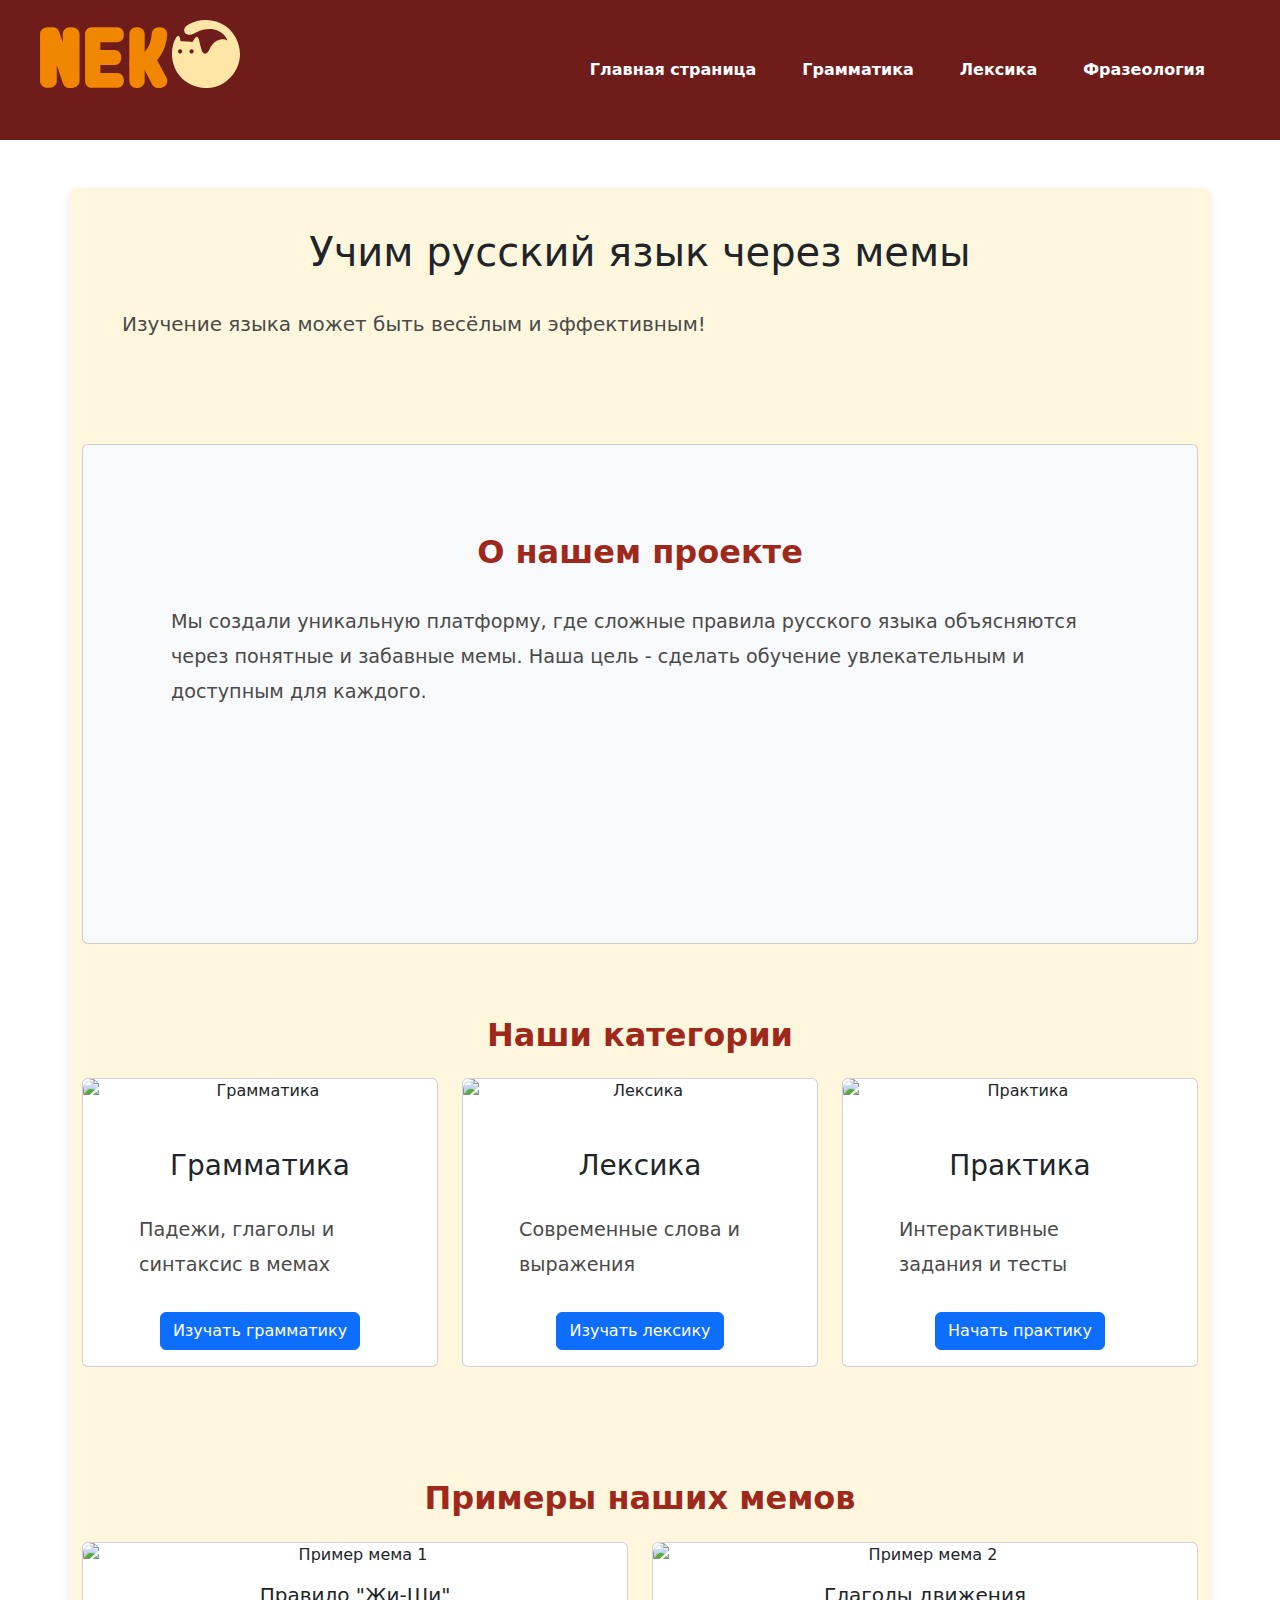
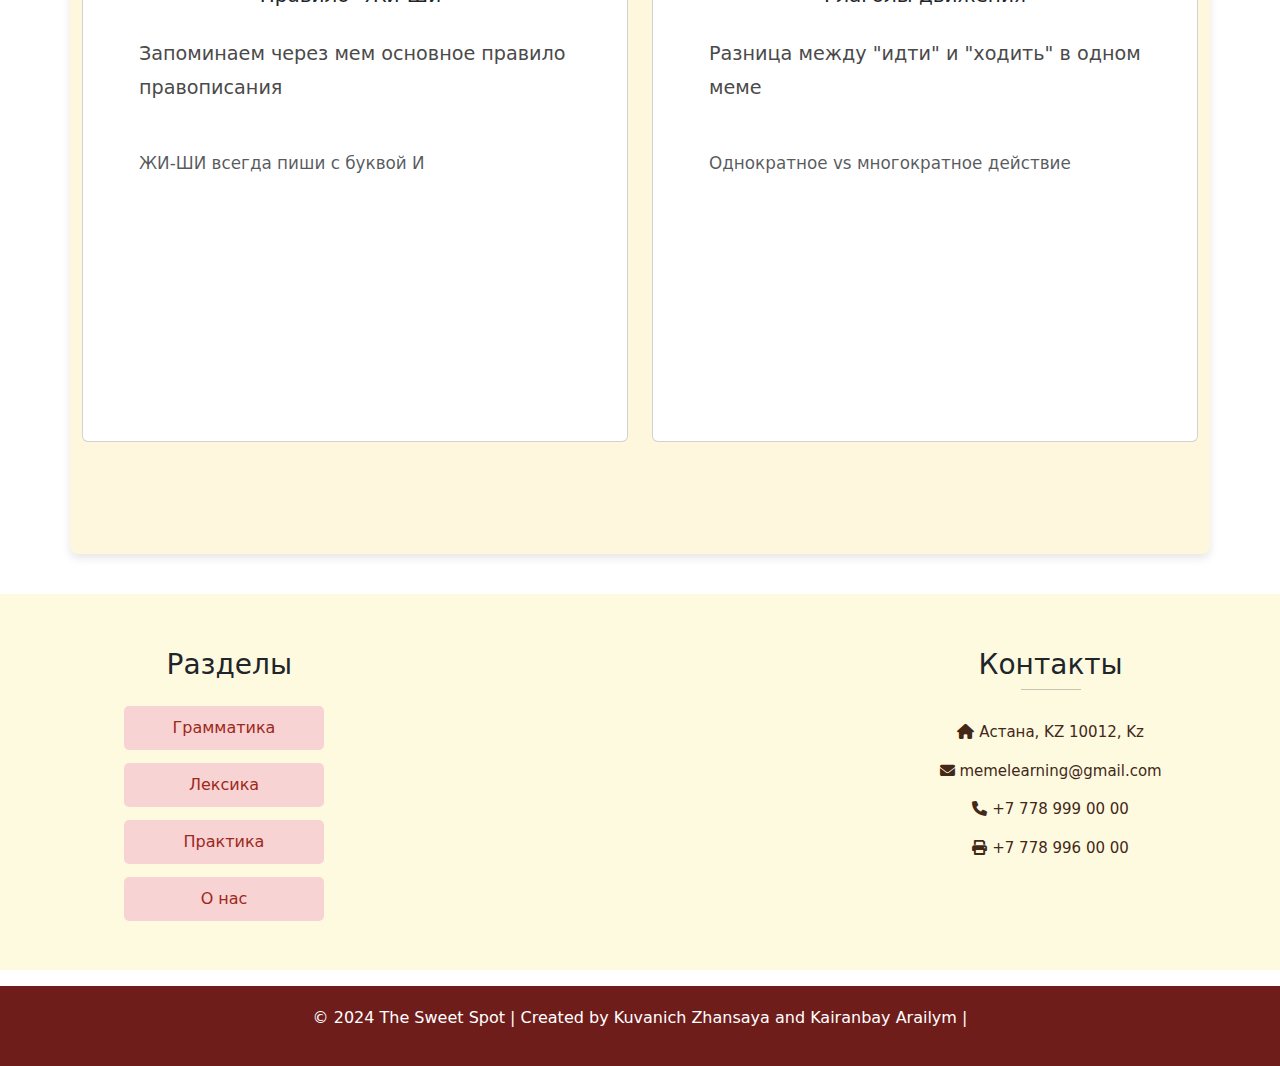
==== html/index.html @ 05968a04 "initial commit" ====
<!DOCTYPE html>
<html lang="en">
<head>
  <meta charset="UTF-8">
  <meta name="viewport" content="width=device-width, initial-scale=1.0">
  <title>Neko | Грамматика</title>
  <link href="https://cdn.jsdelivr.net/npm/bootstrap@5.3.0/dist/css/bootstrap.min.css" rel="stylesheet">
  <link rel="stylesheet" href="../css/styles.css">
  <link rel="stylesheet" href="../css/index.css">
  <link rel="icon" type="image/svg" href="css/favicon.svg">
  <link rel="stylesheet" href="https://cdnjs.cloudflare.com/ajax/libs/font-awesome/6.0.0-beta3/css/all.min.css">
  <link href="https://stackpath.bootstrapcdn.com/bootstrap/5.1.3/css/bootstrap.min.css" rel="stylesheet">

</head>
<body>
  <div id="page-container">
    <header>
      <a class="navbar-brand" href="index.html">
        <div class="logo"></div>
      </a>
      <nav class="navbar navbar-expand-lg" id="navbar">
        <div class="container-fluid"> 
          <div class="collapse navbar-collapse" id="navbarNav">
            <ul class="navbar-nav ms-auto">
              <li class="nav-item">
                <a class="nav-link" href="index.html">Главная страница</a>
              </li>
              <li class="nav-item">
                <a class="nav-link" href="grammar.html">Грамматика</a>
              </li>
              <li class="nav-item">
                <a class="nav-link" href="leksika.html">Лексика</a>
              </li>
              <li class="nav-item">
                <a class="nav-link" href="frazeo.html">Фразеология</a>
              </li>
            </ul>
          </div>
        </div>
      </nav>
    </header>

  
    <div class="burger-menu">
      <button class="burger-button" onclick="toggleMenu()">☰</button>
      <nav id="menu" class="hidden">
        <a href="index.html">Главная страница</a>
        <a href="grammar.html">Грамматика</a>
        <a href="leksika.html">Лексика</a>
        <a href="frazeo.html">Фразеологизмы</a>
      </nav>
    </div>


  <main class="container mt-5">
    <section class="row mb-5">
        <div class="col-12 text-center mb-4">
            <h1>Учим русский язык через мемы</h1>
            <p class="lead">Изучение языка может быть весёлым и эффективным!</p>
        </div>
    </section>

    <section class="row mb-5">
        <div class="col-12 mb-4">
            <div class="card bg-light">
                <div class="card-body text-center p-5">
                    <h2 class="mb-4">О нашем проекте</h2>
                    <p>Мы создали уникальную платформу, где сложные правила русского языка объясняются через понятные и забавные мемы. Наша цель - сделать обучение увлекательным и доступным для каждого.</p>
                </div>
            </div>
        </div>
    </section>

    <section class="row mb-5">
        <h2 class="text-center mb-4">Наши категории</h2>
        
        <div class="col-lg-4 col-md-6 col-sm-12 mb-4">
            <div class="card h-100">
                <img src="/api/placeholder/400/300" class="card-img-top" alt="Грамматика">
                <div class="card-body">
                    <h3 class="card-title">Грамматика</h3>
                    <p class="card-text">Падежи, глаголы и синтаксис в мемах</p>
                    <a href="grammar.html" class="btn btn-primary">Изучать грамматику</a>
                </div>
            </div>
        </div>

        <div class="col-lg-4 col-md-6 col-sm-12 mb-4">
            <div class="card h-100">
                <img src="/api/placeholder/400/300" class="card-img-top" alt="Лексика">
                <div class="card-body">
                    <h3 class="card-title">Лексика</h3>
                    <p class="card-text">Современные слова и выражения</p>
                    <a href="vocabulary.html" class="btn btn-primary">Изучать лексику</a>
                </div>
            </div>
        </div>

        <div class="col-lg-4 col-md-6 col-sm-12 mb-4">
            <div class="card h-100">
                <img src="/api/placeholder/400/300" class="card-img-top" alt="Практика">
                <div class="card-body">
                    <h3 class="card-title">Практика</h3>
                    <p class="card-text">Интерактивные задания и тесты</p>
                    <a href="practice.html" class="btn btn-primary">Начать практику</a>
                </div>
            </div>
        </div>
    </section>

    <section class="row mb-5">
        <div class="col-12">
            <h2 class="text-center mb-4">Примеры наших мемов</h2>
            <div class="row">
                <div class="col-md-6 mb-4">
                    <div class="card">
                        <img src="/api/placeholder/400/300" class="card-img-top" alt="Пример мема 1">
                        <div class="card-body">
                            <h5 class="card-title">Правило "Жи-Ши"</h5>
                            <p class="card-text">Запоминаем через мем основное правило правописания</p>
                            <p class="card-text"><small class="text-muted">ЖИ-ШИ всегда пиши с буквой И</small></p>
                        </div>
                    </div>
                </div>
                <div class="col-md-6 mb-4">
                    <div class="card">
                        <img src="/api/placeholder/400/300" class="card-img-top" alt="Пример мема 2">
                        <div class="card-body">
                            <h5 class="card-title">Глаголы движения</h5>
                            <p class="card-text">Разница между "идти" и "ходить" в одном меме</p>
                            <p class="card-text"><small class="text-muted">Однократное vs многократное действие</small></p>
                        </div>
                    </div>
                </div>
            </div>
        </div>
    </section>
</main>

<footer class="container-fluid d-flex flex-column flex-md-row justify-content-between align-items-start p-4">

    <div class="col-12 col-md-4 text-center mb-4 mb-md-0">
        <h3>Разделы</h3>
        <div class="link-list d-flex flex-column align-items-center">
            <a href="grammar.html" class="link-item d-block mb-2">Грамматика</a>
            <a href="vocabulary.html" class="link-item d-block mb-2">Лексика</a>
            <a href="practice.html" class="link-item d-block mb-2">Практика</a>
            <a href="about.html" class="link-item d-block">О нас</a>
        </div>
    </div>

    <div class="col-12 col-md-4 text-center" id="contact-us">
        <h3>Контакты</h3>
        <hr class="mb-4 mt-0 d-inline-block mx-auto" style="width: 60px;"/>
        <p><i class="fas fa-home mr-2"></i> Астана, KZ 10012, Kz</p>
        <p><i class="fas fa-envelope mr-2"></i> memelearning@gmail.com</p>
        <p><i class="fas fa-phone mr-2"></i> +7 778 999 00 00</p>
        <p><i class="fas fa-print mr-2"></i> +7 778 996 00 00</p>
    </div>
</footer>
  </div>
<div class="credits text-center mt-3">
  <p>&copy; 2024 The Sweet Spot | Created by Kuvanich Zhansaya and Kairanbay Arailym |</p>
</div>
<script src="../javascript/sweet.js"></script>
<script src="../javascript/burger.js"></script>
<script src="https://cdn.jsdelivr.net/npm/@popperjs/core@2.9.2/dist/umd/popper.min.js"></script>
<script src="https://cdn.jsdelivr.net/npm/bootstrap@5.1.3/dist/js/bootstrap.min.js"></script>
</body>
</html>
---- css/styles.css ----
:root {
    --text-light: #432818;
    --background-light: #fefae0;
    --primary-light: #6f1d1b;
    --secondary-light: # #f18701;
    --third-light: #ffe6a7;
    --accent-light: #9d281b;
}
#page-container {
    opacity: 1;
    transition: opacity 0.5s ease;
}
body {
    font-family: 'Garamond', Serif;
    background-color: var(--background-light);
    color:  var(--text-light);
    margin: 0;
    padding: 0;
    transition: all 1s ease;
}   
header {
    display: flex;
    justify-content: space-between;
    align-items: center;
    background-color: var(--primary-light);
    padding: 20px 40px;
    transition: all 1s ease;
}

#navbar {
    display: flex;
    top: 0px;
    transition: transform 0.3s ease-in-out;
}

#socialmed span {
    color: var(--background-light);
    font-size: 20px;
}
#socialmed {
    background-color: var(--primary-light);
    width: 100%;
}

nav a {
    margin: 0 15px;
    color: var(--primary-light);
    text-decoration: none;
    font-weight: 700;
    transition: all 1s ease;
}

.logo {
    background-image: url("../css/logo.svg");
    background-repeat: no-repeat;
    background-size: contain;
    height: 100px;
    width: 200px;
}

nav {
    display: flex;
    transition: all 1s ease;
}


.navbar {
    background-color: var(--primary-light);
    transition: all 1s ease;
}


.navbar-toggler {
    border: none; 
}

.navbar-toggler-icon {
    background-color: #ffffff;
}

.navbar-nav .nav-link {
    color: #ffffff; 
    cursor: 
    pointer;
    transition: all 1s ease;
    font-weight: 700; 
}
.working-hours {
    list-style-type: none; /* Removes bullet points */
    padding: 0; /* Removes default padding */
    margin: 0; /* Removes default margin */
    text-align: center;

}
.list-unstyled {
    text-align: center;

}

.navbar-nav .nav-link:hover {
    text-decoration: underline; 
    color: var(--secondary-light); 
}


.navbar-nav .nav-link.active {
    color:  var(--accent-light);
}


nav a:hover {
    text-decoration: underline;
    color: #f7e2e2;
}

main {
    max-width: 1100px;
    margin: 40px auto;
    padding: 40px 20px;
    background-color: #FEF7DE;    ;
    border-radius: 8px;
    box-shadow: 0px 4px 10px rgba(0, 0, 0, 0.1); 
    text-align: center; 
    transition: all 1s ease;
} 



figure img {
    border-radius: 10px;
    width: auto;
    box-shadow: 0px 4px 8px rgba(0, 0, 0, 0.3);
}

main p {
    font-size: 1.2em;
    color: #4a4a4a;
    line-height: 1.8;
    margin: 20px 0;
    text-align: left;
}

/* Section Headings */
main h2, .section-heading {
    font-size: 2em;
    color: #9d281b; 
    margin-top: 40px;
    margin-bottom: 20px;
    text-align: center; 
    font-weight: 800;
}
.credits {
    text-align: center;
    padding: 20px;
    background-color: var(--primary-light);
    color: #ffffff;
}


main h5 {
    color:#e57373;

}

 h5 {
    color:#5b1a1a;

}

.seasonal-menu {
    display: grid;
    background-color: #FFBE98;
    grid-template-columns: repeat(3, 1fr); 
    gap: 15px; 
    border-radius: 8px;
    padding: 40px 20px;
    margin: 20px 20px;
}

.smenu-item {
    text-align: center;
    border-radius: 8px; 
    overflow: hidden; 
}

.smenu-item img {
    width: 100%;
    padding: 10px 20px;
    margin: 10px 0;
    border-radius: 8px;
    box-shadow: 5px 5px 10px 10px rgba(0, 0, 0, 0.1);
    height: 300px; 
    object-fit: cover;
}

.smenu-item h3 {
    margin: 10px 0 5px;
    font-size: 1.3em;
    color: #e57373;
}

.smenu-item p {
    font-size: 0.9em;
    color: #666;
}

main p {
    font-size: 1.2em;
    color: #4a4a4a;
    line-height: 1.8;
    margin: 20px 0;
    padding: 10px 40px;
}
.btn-success {
    background-color: #e57373; /* Your custom color */
    border-color: #fff; /* Border color, if any */

}
.custom-btn:hover {
    background-color: #e5a3a3 ;}
    .custom-bg-pink {
        background-color: #e5a3a3; 
    }
    
.carousel-control-prev,
.carousel-control-next {
        width: 5%; /* Adjust width for more space */
    }
    
.carousel-item img {
        height: auto;
        width: 100%;
        object-fit: cover; /* Ensure images cover the space without distortion */
    }
.carousel-control-prev-icon,
.carousel-control-next-icon {
        background-image: url("data:image/svg+xml;charset=utf8,%3Csvg xmlns='https://www.w3.org/2000/svg' fill='fff' viewBox='0 0 8 8'%3E%3Cpath d='M5.25 0l-4 4 4 4 1.5-1.5-2.5-2.5 2.5-2.5-1.5-1.5z'/%3E%3C/svg%3E");
    }
.carousel-inner .carousel-item {
        transition: -webkit-transform 2s ease;
        transition: -moz-transform 2s ease;
        transition: -ms-transform 2s ease;
        transition: transform 2s ease;
        transition: all 2s ease;
      }
      
.social-links {
        background-color: none;
        text-align: center;
        padding: 20px 0;
        align-items: center;
    }
.social-links a {
        color: var(--third-light);
        margin: 0 15px; /* Space between links */
        text-decoration: none;
        font-size: 30px;
    }
 

    
.social-links a i:hover {
        color: var(--secondary-light);
    }

#newsletter {
    max-width: 500px;
    background-color: var(--background-light);
    box-shadow: none;
}

#newsletter .form-label {
    font-size: 20px;
    background-color: none;
    color: #e5a3a3;
    text-align: center;
}
#newsletter .form-control {
    justify-content: center;
}
#newsletter .btn {
    color:#fff;
    background-color: var(--primary-light);
}

footer {
    background-color: var(--background-light);
    padding: 20px 15px;
    width: 100%;
    transition: background-color 0.3s ease;
}

.link-list a {
    color: var(--accent-light);
    width: 200px;
    
}
.link-list a:hover {
    color: var(--secondary-dark);
    background-color: var(--primary-light);
    
}


footer a:hover {
    color: #e57373;
}

footer p{
    font-size: 15px;
    color:var(--text-light);
}



footer h5 {
    color: var(--primary-light);
    font-size: 20px;
}

.link-list {
    display: flex;
    flex-direction: column; /* Stack links vertically */
    max-width: 300px; /* Set a max width for the list */
    padding-left: 60px;
    margin-bottom: 100px;
    margin: 20px; /* Margin around the link list */
}
.link-item {
    display: flex; /* Flexbox for icon and text alignment */
    align-items: center; /* Center items vertically */
    background-color: #f8d3d3; /* Light pink background */
    padding: 10px; /* Padding for the link */
    margin: 5px 0; /* Margin between links */
    text-decoration: none; /* Remove underline */
    border-radius: 5px; /* Rounded corners */
    transition: background-color 0.3s; /* Transition for hover effect */
}
.link-item span {
    font-weight: bold; /* Make text bold */
    font-size: 16px; /* Font size for the text */
}
.btn-open-popup {
    padding: 12px 24px;   
    background: transparent;
    border: none;
    cursor: pointer;
    transition: background-color 0.3s ease;
    position: relative; /* Add this to enable top property in hover */
  }
  
  .btn-open-popup img {
    width: 100px;
    background: transparent ;
  }
  
  .btn-open-popup:hover {
    top: 10px; /* Adjust the value for the desired hover effect */
  }
  
.overlay-container {
    display: none;
    position: fixed;
    top: 0;
    left: 0;
    width: 100%;
    height: 100%;
    background: rgba(0, 0, 0, 0.6);
    justify-content: center;
    align-items: center;
    z-index: 999;
    opacity: 0;
    transition: opacity 0.3s ease;
}
.overlay-container.show {
    display: block;
  }

  .popup-box {
    background: #fff;
    padding: 30px 20px;
    position: relative;
    border-radius: 12px;
    box-shadow: 0 0 20px rgba(0, 0, 0, 0.4);
    width: 450px;
    text-align: center;
}

.form-container {
    display: flex;
    flex-direction: column;
    border: none;
}

.form-label {
    margin-bottom: 10px;
    font-size: 16px;
    color: #444;
    text-align: left;
}

.form-input {
    padding: 10px;
    margin-bottom: 20px;
    border: 1px solid #ccc;
    border-radius: 8px;
    font-size: 16px;
    width: 100%;
    box-sizing: border-box;
}
.btn-close-popup2 {
    background: transparent; /* Make background transparent */
    border: none; /* Remove border */
    color: #000; /* Set color */
    font-size: 20px; /* Set font size */
    cursor: pointer; /* Change cursor to pointer */
    position: absolute; /* Position it absolutely */
    top: 10px;
    right: 10px; 
}

.btn-create {
    padding: 12px 24px;
    border: none;
    border-radius: 8px;
    cursor: pointer;
    font-weight: 600;
    font-size: 18px;
    color: #fff;
    background-color: var(--primary-light);
    transition: background-color 0.3s ease, color 0.3s ease;

}
.btn-submit1 {
    padding: 12px 24px;
    border: none;
    border-radius: 8px;
    cursor: pointer;
    font-weight: 600;
    font-size: 18px;
    color: #fff;
    background-color: var(--primary-light);
    transition: background-color 0.3s ease, color 0.3s ease;

}

.btn-create:hover{
background-color: var(--accent-dark);
}
.btn-submit1:hover,
.btn-create:hover{
background-color: var(--accent-light);
}
.btn-submit {
    padding: 12px 24px;
    border: none;
    border-radius: 8px;
    cursor: pointer;
    transition: background-color 0.3s ease, color 0.3s ease;
}
.btn-submit {
    background-color:#e5a3a3;
    font-weight: 600;
    font-size: 18px;
    color: #fff;
}
.btn-submit:hover {
    background-color: #e57373;

}

.btn-close-popup {
    background: transparent; /* Make background transparent */
    border: none; /* Remove border */
    color: #000; /* Set color */
    font-size: 20px; /* Set font size */
    cursor: pointer; /* Change cursor to pointer */
    position: absolute; /* Position it absolutely */
    top: 10px;
    right: 10px; 
}

#newsletter {
    position: relative; /* Make the form a positioned ancestor */
    padding: 20px; /* Add padding around the form */
}


.btn-submit:hover {
    background-color: #d89494;
}
@keyframes fadeInUp {
    /* from {
        opacity: 0;
        transform: translateY(20px);
    }

    to {
        opacity: 1;
        transform: translateY(0);
    } */
    0% {
        opacity: 0;
        transform: translate(-50%, -50%) scale(0.8); /* Start smaller and centered */
    }
    100% {
        opacity: 1;
        transform: translate(-50%, -50%) scale(1); /* End at full size and centered */
    }
}

/* Animation */
.overlay-container.show {
    display: flex;
    opacity: 1;
} 

.accordion-section {
    margin-top: 20px; 
    padding: 0 20px; 
}
  
.accordion {
    background-color: #ba7070;
    color: #ffffff;
    cursor: pointer;
    padding: 18px;
    width: 90%; 
    text-align: center;
    border: none;
    outline: none;
    transition: 0.4s;
    margin: 0 auto 10px auto; /* центрирует элемент и добавляет отступ снизу */
    border-radius: 5px;
    font-weight: 500;
    font-size: large;
}
  
.accordion:hover,
.accordion.active {
    background-color: #e5a3a3; 
}
  
.panel {
    padding: 0 18px;
    background-color: white;
    width: 90%;
    margin: 0 auto;
    max-height: 0;
    overflow: hidden;
    transition: max-height 0.2s ease-out;
    border-radius: 5px;
}
  

.accordion:after {
    content: '🤍'; 
    font-size: 13px;
    float: right;
    margin-left: 5px;
}


.btn-custom {
    background-color: #e5a3a3 !important; 
    color: #ffffff;
    padding: 15x 30px;
    border-radius: 16px;
    border: none;
    cursor: pointer;
    font-size: 16px;
    transition: background-color 0.3s ease, transform 0.2s ease;
}
  
.btn-custom{
    background-color: var(--primary-light) !important; 
    color: var(--background-light);
}



.btn-custom:hover { 
    background-color: var(--accent-light) !important; 
    transform: scale(1.05); 
    color: var(--background-light);
}
  

.btn-custom:active {
    background-color: var(--accent-light) !important; 
    transform: scale(0.98); 
}


.datetime-cont{
    background-color: var(--primary-light);
}

#datetime {
    font-size: 16px;
    font-weight: 300;
    text-align: center;
    font-family: 'Roboto', sans-serif;
    color:var(--background-light);
}
#time-display {
    font-size: 1.5rem;
    margin-top: 10px;
    color: #333;
}
.form-step {
    display: none; /* Hide all steps by default */
}
.form-step.active {
    display: block; /* Show the active step */
}
#greeting {
    text-align: center;
    color: var(--secondary-light);

}

#randomQuoteSection {
    text-align: center; /* Center the text and button */
    margin-top: 50px; /* Add some space from the top */
}
  
#quoteDisplay {
    font-size: 18px;
    color: #555555; /* Soft gray for the text */
    margin-bottom: 20px;
    font-style: italic;
    text-align: center;
    font-size: 24px;
    font-weight:700;
}
  
#quoteDisplay {
    font-family: 'Roboto', sans-serif;
}
  
#getQuoteButton {
    background-color: var(--primary-light); /* Match the custom background color */
    color: #ffffff;
    padding: 10px 25px;
    border-radius: 16px;
    border: none;
    cursor: pointer;
    font-size: 16px;
    transition: background-color 0.3s ease, transform 0.2s ease;
}

  
#getQuoteButton:hover {
    background-color: var(--accent-light); /* Same hover effect */
    transform: scale(1.05);
}
  
#getQuoteButton:active {
    background-color: #ba7070; /* Same active effect */
    transform: scale(0.98);
}

.content-box {
    width: 100%;
    max-width: 500px;
    padding: 20px;
    background-color: #f4f4f4;
    border: 1px solid #ddd;
    border-radius: 10px;
    box-shadow: 0px 4px 8px rgba(0, 0, 0, 0.1);
    margin: 20px auto;
    text-align: center;
    transition: opacity 0.5s ease, height 0.5s ease;
    opacity: 1;
    height: auto;
}
  
.hidden {
    opacity: 0;
    height: 0;
    padding: 0;
    margin: 0;
    overflow: hidden;
}
  
.card {
    transition: transform 0.3s ease, box-shadow 0.3s ease;
    border-radius: 10px; 
    overflow: hidden;
    height: 500px !important;
}

.card img {
    border-radius: 10px;
}  
  /* On hover, the card will scale up and add a shadow */
.card:hover {
    transform: scale(1.05); /* Slightly enlarge the card */
    box-shadow: 0 8px 16px rgba(0, 0, 0, 0.3); /* Add a shadow for a floating effect */
}
  
  /* Optional: Adjust the card images to match the effect */
.card-img-top {
    transition: transform 0.3s ease;
}
  
  /* Optional: Zoom in on the image on hover */
.card:hover .card-img-top {
    transform: scale(1.1); /* Slight zoom on the image */
}  

#toggleDiv {
    transition: opacity 0.5s, max-height 0.5s, padding 0.5s; /* Smooth transitions */
    max-height: 200px; /* Set max-height to your desired height */
    overflow: hidden; /* Prevents overflow during the height transition */
}
#toggle-time {
    padding: 10px 20px;
    background-color: var(--primary-light); /* Green background */
    color: var(--background-light); /* White text */
    border: none; /* No border */
    border-radius: 10px; /* Rounded corners */
    cursor: pointer; /* Pointer cursor on hover */
    transition: background-color 0.3s ease, transform 0.2s ease; /* Smooth transitions */
}

#toggle-time:hover {
    background-color: var(--accent-light); 
    transform: scale(1.05); 
}

#toggle-time:active {
    transform: scale(0.95); /* Slightly decrease size when clicked */
}


#toggle-time:active {
    transform: scale(0.95); /* Slightly decrease size when clicked */
}
 #viewmenu:hover {
    background-color: var(--accent-light);
    transform: scale(1.05); 

}
#viewmenu {
    transition: background-color 0.3s ease, transform 0.2s ease; /* Smooth transitions */
    background-color: var(--primary-light);
    color: var(--background-light);
    width: 200px;
}
.styled-button {
    background-color: var(--primary-light); 
    color: var(--text-light);
    border: none;
    border-radius: 15px;
    padding: 10px 20px;
    font-size: 16px;
    cursor: pointer;
    transition: background-color 0.3s ease, color 0.3s ease;

}
.styled-button {
    background-color: var(--primary-light);
    color: var(--text-dark);
}



.styled-button:hover {
    background-color: var(--secondary-light); 
}



.styled-button:focus {
    outline: none;
    box-shadow: 0 0 0 3px rgba(198, 72, 78, 0.154);
}
.login-box h2, .signup-box h2 {
    color:var(--text-light);
}
.login-box {
    background: #fff;
    padding: 30px 20px;
    border-radius: 12px;
    box-shadow: 0 0 20px rgba(0, 0, 0, 0.4);
    width: 450px;
    text-align: center;
    z-index: 1000;
    position: fixed; /* Fixed positioning for centering in the viewport */
    top: 50%;
    left: 50%;
    transform: translate(-50%, -50%);
    opacity: 0;
    /* transform: scale(0.8); */
    animation: fadeInUp 0.5s ease-out forwards;
}
.signup-box {
    background: #fff;
    padding: 30px 20px;
    border-radius: 12px;
    box-shadow: 0 0 20px rgba(0, 0, 0, 0.4);
    width: 450px;
    text-align: center;
    opacity: 0;
    position: fixed; /* Fixed positioning for centering in the viewport */
    top: 50%;
    left: 50%;
    transform: scale(0.8);
    animation: fadeInUp 0.5s ease-out forwards;
}
.btn-signup {
    background-color: #fff;
    border: none;
    color: var(--primary-light);
    font-weight: 600;
}



.btn-signup:hover {
    color:#e57373;
    text-decoration: underline;
    font-weight: 500;
}

.btn-signup1:hover {
    color: var(--secondary-light);
    text-decoration: underline;
    font-weight: 500;
}

.btn-logout:hover {
    color: var(--accent-light);
    text-decoration: underline;
    font-weight: 500;
}

.btn-profile {
    margin: 0 15px;
    color: var(--primary-light);
    background-color: var(--background-light); 
    border: none;
    border-radius: 15px;
    padding: 10px 20px;
    font-size: 16px;
    cursor: pointer;
    transition: background-color 0.3s ease, color 0.3s ease

}

.btn-logout {
    margin: 0 15px;
    color: var(--background-light);
    background-color: var(--primary-light); 
    border: none;
    border-radius: 15px;
    padding: 10px 20px;
    font-size: 16px;
    cursor: pointer;
    transition: background-color 0.3s ease, color 0.3s ease
}


.btn-login {
    margin: 0 15px;
    color: var(--background-light); 
    border: none;
    background-color: var(--primary-light);
    border-radius: 15px;
    padding: 10px 20px; 
    font-size: 16px;
    cursor: pointer;

}
.btn-login:hover, .btn-signup1:hover{
    color:var(--secondary-light);
    text-decoration: underline;
}

.btn-signup1{
    margin: 0 15px;
    color:var(--background-light);
    background-color: var(--primary-light); 
    border: none;
    border-radius: 15px;
    padding: 10px 20px;
    font-size: 17px;
    cursor: pointer;
    transition: background-color 0.3s ease, color 0.3s ease
}

#contact-us p{
    color: var(--text-light);
    font-size: 15px;    
    text-align: center;
}
h3, h4 {
    color: var(--text-light);
    padding-top: 30px;
}
#useful-link a{
    color: var(--text-light);
    text-decoration: none;
    font-size: 20px;
    padding-top: 30px;
}

#viewmenu {
    background-color: var(--accent-light);
}
.profile-popup {
    display: none;
    position:fixed;
    top: 50%;
    left: 50%;
    transform: translate(-50%, -50%);
    background-color: #fff;
    box-shadow: 0 2px 10px rgba(0, 0, 0, 0.3);
    padding: 20px;
    border-radius: 12px;
    z-index: 1000;
    width: 500px;
    height: 300px;
    animation: fadeInUp 0.5s ease-out forwards;
    border-width: 20px;
  }
 
  /* .profile-popup-content {
    position: relative;
  } */
  
  .close {
    position: absolute;
    top: -1px;
    right: 14px;
    font-size: 30px;
    color: #000;
    cursor: pointer;
  }
.profile-popup h1 {
    color: var(--text-light);
    text-align: center;
  } 

.profile-popup p {
    padding: 10px;
    font-size: 20px;
}
.btn-logout2 {
    color: var(--background-light);
    background-color: var(--primary-light); 
    border: none;
    width: 200px;
    margin-top: auto; 
    align-self: center;
    border-radius: 15px;
    padding: 10px 20px;
    position: absolute;
    left: 50%;
    bottom: 20px; /* Distance from the bottom */
    transform: translateX(-50%);
    font-size: 16px;
    cursor: pointer;
    transition: background-color 0.3s ease, color 0.3s ease
}


.burger-menu {
    display: none; 
    position: absolute;
    top: 30px;
    right: 10px;
    z-index: 1000;
}

.burger-button {
    font-size: 24px;
    background: #ffffff;
    border: none;
    border-radius: 10px;
    cursor: pointer;
    color: #e57171;
}
  
#menu {
    display: none;
    background-color: #ffffff;
    position: absolute;
    top: 60px;
    right: 20px;
    width: 150px;
    border: 1px solid #ddd;
    padding: 10px;
    transition: all 0,5s ease;
    border-radius: 5px;
    box-shadow: 0px 4px 8px rgba(0, 0, 0, 0.1);
}
#menu a {
    display: block;
    background-color: #ffffff;
    text-decoration: none;
    color: var(--accent-light);
    margin: 10px 0;
    font-size: 18px;
}

  
  
.hidden {
    display: none;
}
  
#menu:not(.hidden) {
    display: block;
}
.menu-login-btn {
    display: block;
    margin: 10px 0;
    padding: 8px 15px;
    font-size: 16px;
    color: #fff; 
    background-color: #e5a3a3; 
    border: none;
    border-radius: 5px;
    cursor: pointer;
    text-align: center;
}

  
.menu-login-btn:hover {
    background-color: #e5a3a3; 
}


#search-button {
    transition: background-color 0.3s ease, transform 0.2s ease;
    background-color: var(--primary-light);
    color: var(--background-light);
    width: 100px;
    height: 40px;
    border-radius: 8px;
    font-size: 15px ;
    border: none;

}
#search-button:hover {
    background-color: var(--accent-light);
    transform: scale(1.05); 
}
#city-input {
    padding: 10px;
    font-size: 16px;
    width: 200px;
    border-radius: 8px;
    border: none;
    margin-right: 10px;
}
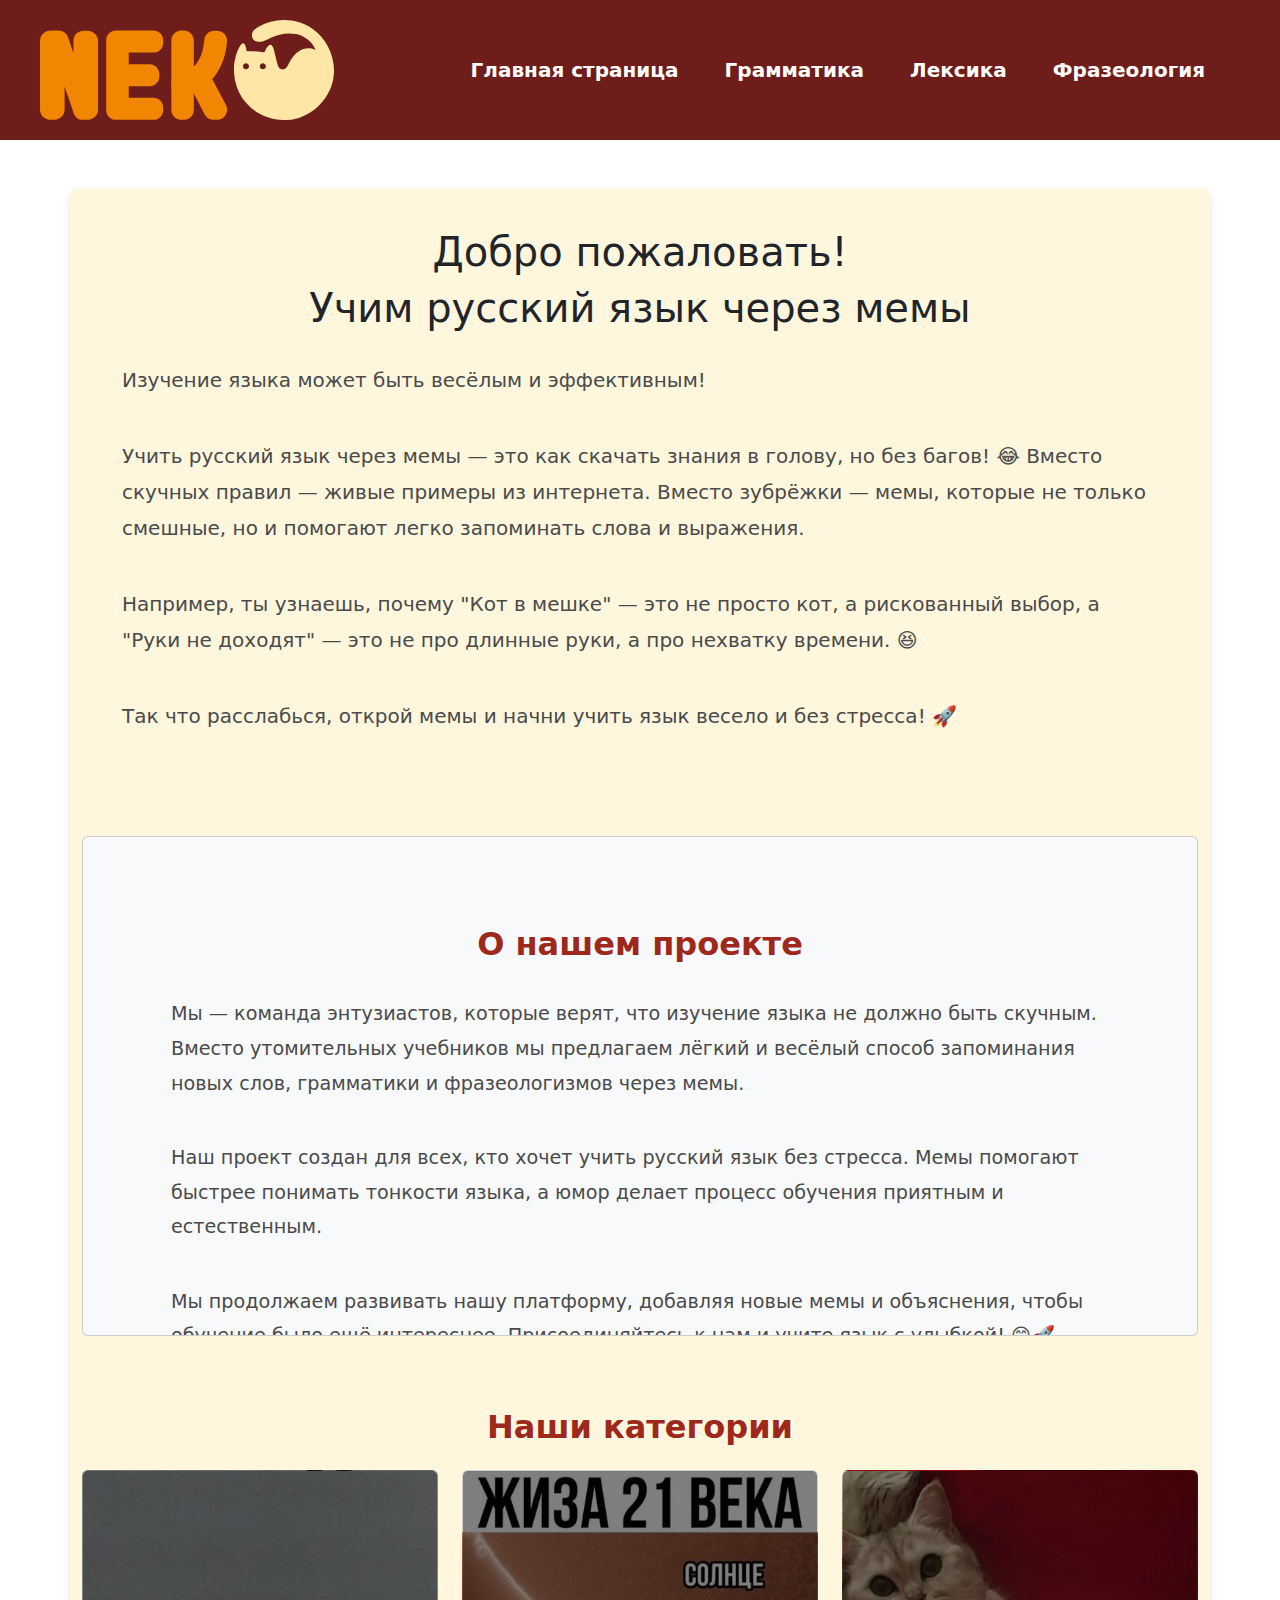
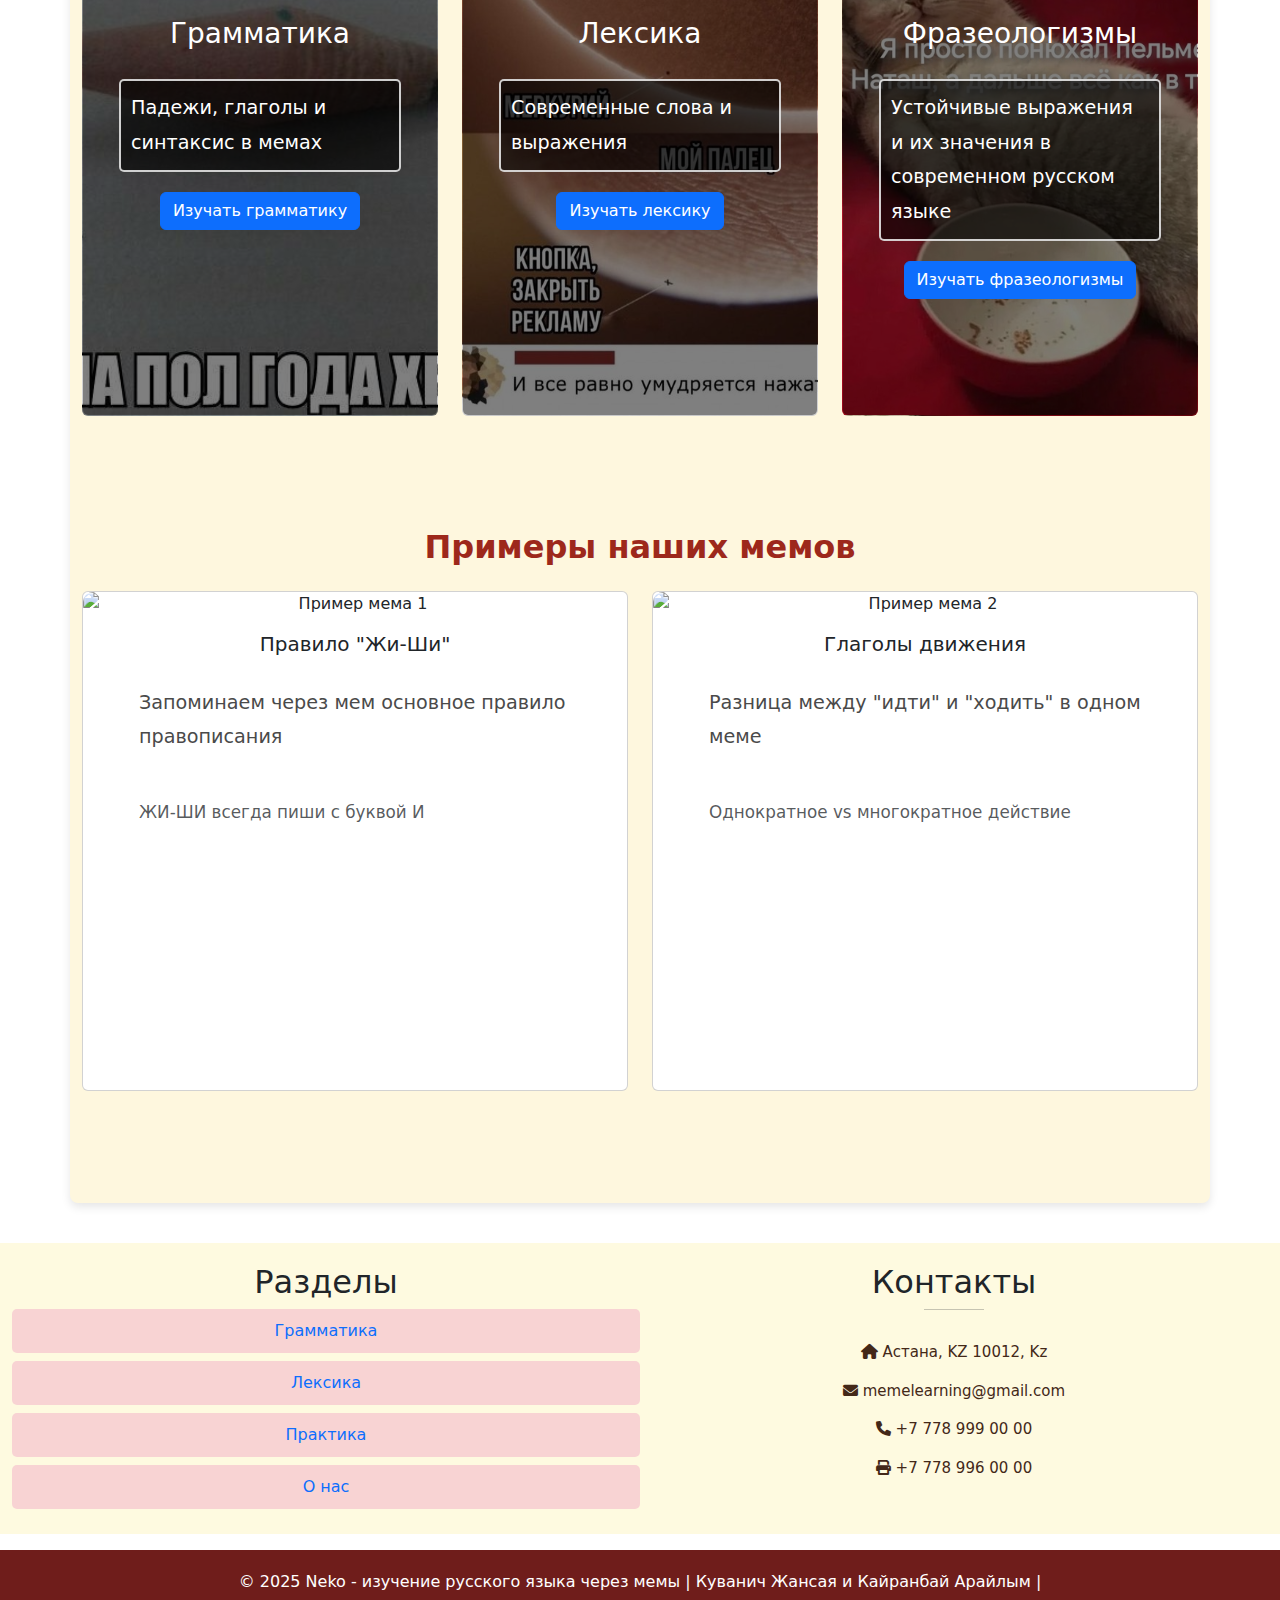
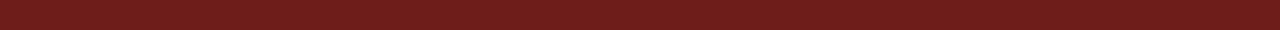
==== commit f73e8425: "a" ====
--- a/html/index.html
+++ b/html/index.html
@@ -7,7 +7,7 @@
   <link href="https://cdn.jsdelivr.net/npm/bootstrap@5.3.0/dist/css/bootstrap.min.css" rel="stylesheet">
   <link rel="stylesheet" href="../css/styles.css">
   <link rel="stylesheet" href="../css/index.css">
-  <link rel="icon" type="image/svg" href="css/favicon.svg">
+  <link rel="icon" type="image/svg" href="../css/cat.svg">
   <link rel="stylesheet" href="https://cdnjs.cloudflare.com/ajax/libs/font-awesome/6.0.0-beta3/css/all.min.css">
   <link href="https://stackpath.bootstrapcdn.com/bootstrap/5.1.3/css/bootstrap.min.css" rel="stylesheet">
 
@@ -54,58 +54,85 @@
 
   <main class="container mt-5">
     <section class="row mb-5">
-        <div class="col-12 text-center mb-4">
-            <h1>Учим русский язык через мемы</h1>
-            <p class="lead">Изучение языка может быть весёлым и эффективным!</p>
-        </div>
-    </section>
+      <div class="col-12 text-center mb-4">
+          <h1>Добро пожаловать!</h1>
+          <h1>Учим русский язык через мемы</h1>
+          <p class="lead">Изучение языка может быть весёлым и эффективным!</p>
+          <p class="lead">
+              Учить русский язык через мемы — это как скачать знания в голову, но без багов! 😂  
+              Вместо скучных правил — живые примеры из интернета. Вместо зубрёжки — мемы, которые не 
+              только смешные, но и помогают легко запоминать слова и выражения.  
+          </p>
+          <p class="lead">
+              Например, ты узнаешь, почему "Кот в мешке" — это не просто кот, а рискованный выбор,  
+              а "Руки не доходят" — это не про длинные руки, а про нехватку времени. 😆  
+          </p>
+          <p class="lead">
+              Так что расслабься, открой мемы и начни учить язык весело и без стресса! 🚀
+          </p>
+      </div>
+  </section>
+  
+  
 
-    <section class="row mb-5">
-        <div class="col-12 mb-4">
-            <div class="card bg-light">
-                <div class="card-body text-center p-5">
-                    <h2 class="mb-4">О нашем проекте</h2>
-                    <p>Мы создали уникальную платформу, где сложные правила русского языка объясняются через понятные и забавные мемы. Наша цель - сделать обучение увлекательным и доступным для каждого.</p>
-                </div>
+  <section class="row mb-5">
+    <div class="col-12 mb-4">
+        <div class="card bg-light">
+            <div class="card-body text-center p-5">
+                <h2 class="mb-4">О нашем проекте</h2>
+                <p>
+                    Мы — команда энтузиастов, которые верят, что изучение языка не должно быть скучным. 
+                    Вместо утомительных учебников мы предлагаем лёгкий и весёлый способ запоминания 
+                    новых слов, грамматики и фразеологизмов через мемы.
+                </p>
+                <p>
+                    Наш проект создан для всех, кто хочет учить русский язык без стресса. Мемы помогают 
+                    быстрее понимать тонкости языка, а юмор делает процесс обучения приятным и естественным.
+                </p>
+                <p>
+                    Мы продолжаем развивать нашу платформу, добавляя новые мемы и объяснения, 
+                    чтобы обучение было ещё интереснее. Присоединяйтесь к нам и учите язык с 
+                    улыбкой! 😊🚀
+                </p>
             </div>
         </div>
-    </section>
+    </div>
+</section>
+
 
     <section class="row mb-5">
         <h2 class="text-center mb-4">Наши категории</h2>
         
         <div class="col-lg-4 col-md-6 col-sm-12 mb-4">
-            <div class="card h-100">
-                <img src="/api/placeholder/400/300" class="card-img-top" alt="Грамматика">
-                <div class="card-body">
-                    <h3 class="card-title">Грамматика</h3>
-                    <p class="card-text">Падежи, глаголы и синтаксис в мемах</p>
-                    <a href="grammar.html" class="btn btn-primary">Изучать грамматику</a>
-                </div>
-            </div>
-        </div>
-
-        <div class="col-lg-4 col-md-6 col-sm-12 mb-4">
-            <div class="card h-100">
-                <img src="/api/placeholder/400/300" class="card-img-top" alt="Лексика">
-                <div class="card-body">
-                    <h3 class="card-title">Лексика</h3>
-                    <p class="card-text">Современные слова и выражения</p>
-                    <a href="vocabulary.html" class="btn btn-primary">Изучать лексику</a>
-                </div>
-            </div>
-        </div>
-
-        <div class="col-lg-4 col-md-6 col-sm-12 mb-4">
-            <div class="card h-100">
-                <img src="/api/placeholder/400/300" class="card-img-top" alt="Практика">
-                <div class="card-body">
-                    <h3 class="card-title">Практика</h3>
-                    <p class="card-text">Интерактивные задания и тесты</p>
-                    <a href="practice.html" class="btn btn-primary">Начать практику</a>
-                </div>
-            </div>
-        </div>
+          <div class="card h-100 text-white overlay-card grammar-bg">
+              <div class="card-body">
+                  <h3 class="card-title">Грамматика</h3>
+                  <p class="card-text">Падежи, глаголы и синтаксис в мемах</p>
+                  <a href="grammar.html" class="btn btn-primary">Изучать грамматику</a>
+              </div>
+          </div>
+      </div>
+      
+      <div class="col-lg-4 col-md-6 col-sm-12 mb-4">
+          <div class="card h-100 text-white overlay-card vocabulary-bg">
+              <div class="card-body">
+                  <h3 class="card-title">Лексика</h3>
+                  <p class="card-text">Современные слова и выражения</p>
+                  <a href="leksika.html" class="btn btn-primary">Изучать лексику</a>
+              </div>
+          </div>
+      </div>
+      
+      <div class="col-lg-4 col-md-6 col-sm-12 mb-4">
+          <div class="card h-100 text-white overlay-card phrases-bg">
+              <div class="card-body">
+                  <h3 class="card-title">Фразеологизмы</h3>
+                  <p class="card-text">Устойчивые выражения и их значения в современном русском языке</p>
+                  <a href="frazeo.html" class="btn btn-primary">Изучать фразеологизмы</a>
+              </div>
+          </div>
+      </div>
+      
     </section>
 
     <section class="row mb-5">
@@ -137,11 +164,11 @@
     </section>
 </main>
 
-<footer class="container-fluid d-flex flex-column flex-md-row justify-content-between align-items-start p-4">
+<footer class="container-fluid d-flex flex-column flex-md-row justify-content-between align-items-start p-6">
 
-    <div class="col-12 col-md-4 text-center mb-4 mb-md-0">
-        <h3>Разделы</h3>
-        <div class="link-list d-flex flex-column align-items-center">
+    <div class="col-12 col-md-6 text-center">
+        <h2>Разделы</h2>
+        <div >
             <a href="grammar.html" class="link-item d-block mb-2">Грамматика</a>
             <a href="vocabulary.html" class="link-item d-block mb-2">Лексика</a>
             <a href="practice.html" class="link-item d-block mb-2">Практика</a>
@@ -149,8 +176,8 @@
         </div>
     </div>
 
-    <div class="col-12 col-md-4 text-center" id="contact-us">
-        <h3>Контакты</h3>
+    <div class="col-12 col-md-6 text-center" id="contact-us">
+        <h2>Контакты</h2>
         <hr class="mb-4 mt-0 d-inline-block mx-auto" style="width: 60px;"/>
         <p><i class="fas fa-home mr-2"></i> Астана, KZ 10012, Kz</p>
         <p><i class="fas fa-envelope mr-2"></i> memelearning@gmail.com</p>
@@ -158,9 +185,10 @@
         <p><i class="fas fa-print mr-2"></i> +7 778 996 00 00</p>
     </div>
 </footer>
+
   </div>
 <div class="credits text-center mt-3">
-  <p>&copy; 2024 The Sweet Spot | Created by Kuvanich Zhansaya and Kairanbay Arailym |</p>
+  <p>&copy; 2025 Neko - изучение русского языка через мемы | Куванич Жансая и Кайранбай Арайлым |</p>
 </div>
 <script src="../javascript/sweet.js"></script>
 <script src="../javascript/burger.js"></script>
--- a/css/styles.css
+++ b/css/styles.css
@@ -2,7 +2,7 @@
     --text-light: #432818;
     --background-light: #fefae0;
     --primary-light: #6f1d1b;
-    --secondary-light: # #f18701;
+    --secondary-light: #f18701;
     --third-light: #ffe6a7;
     --accent-light: #9d281b;
 }
@@ -55,7 +55,7 @@
     background-repeat: no-repeat;
     background-size: contain;
     height: 100px;
-    width: 200px;
+    width: 300px;
 }
 
 nav {
@@ -80,10 +80,10 @@
 
 .navbar-nav .nav-link {
     color: #ffffff; 
-    cursor: 
-    pointer;
+    cursor: pointer;
     transition: all 1s ease;
     font-weight: 700; 
+    font-size: 20px;
 }
 .working-hours {
     list-style-type: none; /* Removes bullet points */
@@ -92,6 +92,92 @@
     text-align: center;
 
 }
+.overlay-card {
+    position: relative;
+    text-align: center;
+    padding: 100px 20px;
+    border-radius: 10px;
+    overflow: hidden;
+    background-size: cover;
+    background-position: center;
+}
+.overlay-card p {
+    position: relative;
+    z-index: 2;
+    background: rgba(0, 0, 0, 0.6); /* Затемненный фон */
+    color: #fff; /* Белый текст */
+    padding: 10px;
+    border-radius: 5px;
+    border: 2px solid rgba(255, 255, 255, 0.8); /* Белая полупрозрачная рамка */
+    display: inline-block; /* Чтобы рамка была только вокруг текста */
+}
+
+/* Затемняющий слой */
+.overlay-card::before {
+    content: "";
+    position: absolute;
+    top: 0;
+    left: 0;
+    width: 100%;
+    height: 100%;
+    background: rgba(0, 0, 0, 0.5); /* Затемнение */
+    z-index: 1;
+}
+.overlay {
+    position: absolute;
+    top: 0;
+    left: 0;
+    width: 100%;
+    height: 100%;
+    background: rgba(0, 0, 0, 0.85); /* Чуть темнее для лучшей читаемости */
+    color: white;
+    display: flex;
+    flex-direction: column; /* Размещаем текст в столбец */
+    align-items: center;
+    justify-content: center;
+    opacity: 0;
+    transition: opacity 0.3s ease-in-out;
+    padding: 20px;
+    text-align: center;
+    font-size: 16px; /* Уменьшил размер шрифта для вместимости */
+    line-height: 1.4; /* Увеличил интервал между строками */
+    overflow: hidden;
+}
+.overlay p {
+    color:#fff;
+}
+.card:hover .overlay {
+    opacity: 1;
+}
+
+/* Добавил скролл для длинного текста */
+.overlay p {
+    max-height: 80%;
+    overflow-y: auto;
+}
+
+
+
+/* Уникальные фоны */
+.grammar-bg {
+    background-image: url('../css/meme/grammar.jpg');
+}
+
+.vocabulary-bg {
+    background-image: url('../css/meme/jiza.jpeg');
+}
+
+.phrases-bg {
+    background-image: url('../css/meme/fraz.jpg ');
+}
+
+/* Текст поверх фона */
+.overlay-card .card-body {
+    position: relative;
+    z-index: 2;
+}
+
+
 .list-unstyled {
     text-align: center;
 
--- a/css/index.css
+++ b/css/index.css
@@ -0,0 +1,568 @@
+@media (max-width: 575px) {
+  
+  .login-box, .signup-box {
+    width: 100%; 
+    padding: 15px 10px;
+    border-radius: 8px;
+    font-size: 14px;
+}
+
+.styled-button {
+    padding: 6px 12px; /* Smaller padding for buttons */
+    font-size: 14px; /* Reduce the font size for buttons */
+    border-radius: 10px; /* Slightly reduce the rounding */
+}
+
+.accordion {
+    width: 100%; /* Make accordions take full width */
+    padding: 14px; /* Reduce padding for a more compact design */
+    font-size: 16px; /* Adjust font size */
+}
+
+#quoteDisplay {
+    font-size: 20px; /* Slightly smaller font size for quotes */
+    margin-bottom: 15px; /* Reduce space below the text */
+}
+
+.content-box {
+    padding: 15px; /* Reduce padding */
+    font-size: 14px; /* Adjust text size */
+}
+
+#toggleDiv {
+    max-height: 150px; /* Reduce max height */
+}
+
+/* Additional tweaks */
+.btn-login, .btn-signup {
+    font-size: 14px; /* Smaller font size */
+    padding: 6px 18px; /* Compact button padding */
+}
+
+/* Adjust text alignment for smaller screens */
+#greeting, #randomQuoteSection {
+    text-align: left; /* Align text to the left if necessary */
+    font-size: 16px; /* Smaller text size */
+}
+  .accordion, .panel, .card {
+    width: 100%; /* Make elements full width */
+    font-size: 0.9em; /* Reduce font size */
+}
+.form-container {
+    padding: 10px; /* Decrease padding */
+}
+  #nextb, #nextb2, #backb, #backb2, #finish {
+    width: 100%; /* Full width for buttons on smaller screens */
+    font-size: 16px; /* Reduce font size */
+}
+
+#order .form input[type="submit"] {
+    font-size: 0.9em; /* Reduce font size for smaller screens */
+    padding: 8px 16px; /* Adjust padding */
+}
+
+.team {
+    flex-direction: column; /* Stack team members vertically */
+    margin: 20px 0;
+    padding: 20px 0;
+}
+
+.team-member {
+    width: 80%; /* Make team members narrower */
+    text-align: center;
+    margin: 10px auto; /* Center them */
+}
+
+.seasonal-menu {
+    grid-template-columns: 1fr; /* Single column layout */
+    gap: 10px; /* Smaller gap */
+    padding: 20px 10px;
+}
+
+.smenu-item img {
+    height: 200px; /* Reduce image height */
+}
+
+main p {
+    font-size: 1em; /* Smaller font size */
+    padding: 5px 20px; /* Reduce padding */
+}
+
+.btn-open-popup img {
+    width: 80px; /* Smaller image size */
+}
+
+.popup-box {
+    width: 90%; /* Make popup box almost full width */
+}
+
+.popup-box h2 {
+  font-size: 1.3rem;
+}
+
+.form-input {
+  font-size: 0.9rem;
+  padding: 8px;
+}
+
+.btn-submit {
+  font-size: 0.9rem;
+  padding: 8px 15px;
+}
+.form-label {
+    font-size: 14px; /* Reduce font size */
+}
+
+.form-input {
+    font-size: 14px; /* Reduce input font size */
+    padding: 8px; /* Adjust padding */
+}
+  /* Adjust the main container */
+  main {
+      padding: 15px;
+      margin: 15px auto;
+  }
+
+  /* Adjust the form */
+  form {
+      width: 95%; /* Use almost full screen width */
+      padding: 15px; /* Reduce padding */
+      margin: 15px auto; /* Center the form */
+      border-radius: 6px; /* Adjust border radius */
+  }
+
+  /* Adjust input fields and text areas */
+  .form input[type="text"],
+  .form input[type="email"],
+  .form textarea {
+      font-size: 0.9em; /* Smaller font size */
+      padding: 6px; /* Reduce padding */
+      margin-bottom: 10px; /* Reduce margin */
+  }
+
+  /* Adjust labels */
+  #order .form label {
+      font-size: 0.9em; /* Smaller label font size */
+      margin-bottom: 4px;
+  }
+
+  /* Adjust header */
+  header {
+      flex-direction: column;
+      padding: 8px 15px; /* Reduce padding further */
+  }
+
+  /* Adjust the logo */
+  .logo {
+      width: 120px; /* Smaller logo size */
+      height: 25px;
+      justify-content: center;
+      background-image: url("../css/logo.svg");
+  }
+
+  /* Adjust navigation */
+  nav {
+      flex-direction: column;
+      align-items: center;
+      gap: 5px; /* Smaller gap between items */
+  }
+
+  nav a {
+      font-size: 0.8em; /* Smaller font size */
+      margin: 3px 0; /* Smaller margin */
+  }
+
+  /* Adjust buttons */
+  .btn-submit {
+      width: 100%;
+      padding: 10px; /* Smaller padding */
+      font-size: 0.9em; /* Smaller font size */
+  }
+
+  /* Adjust main headings */
+  main h2,
+  .section-heading {
+      font-size: 1.3em; /* Smaller font size */
+      margin: 15px 0; /* Adjust margins */
+  }
+
+  /* Adjust iframe */
+  iframe {
+      max-width: 100%;
+      height: 250px; /* Smaller height */
+  }
+  #getQuoteButton {
+    background-color: #e5a3a3; /* Keep the same color */
+    color: #ffffff;
+    padding: 8px 20px; /* Reduce padding for smaller screens */
+    border-radius: 12px; /* Slightly smaller border radius */
+    border: none;
+    width: 100%;
+    cursor: pointer;
+    font-size: 14px; /* Reduce font size */
+    text-align: center; /* Center-align text */
+}
+
+      figure img {
+        border-radius: 8px; /* Slightly smaller border-radius for smaller screens */
+        width: 100%;
+        box-shadow: 0px 3px 6px rgba(0, 0, 0, 0.2); /* Reduced box-shadow for smaller screens */
+    }
+      .btn-login, .btn-logout, .btn-profile, .btn-signup1, .btn-logout2 {
+        margin: 0 8px; /* Reduce margin */
+        padding: 8px 16px; /* Compact padding */
+        font-size: 14px; /* Smaller font for buttons */
+    }
+
+    .profile-popup {
+        width: 90%; /* Take full width of screen */
+        height: auto; /* Adjust height automatically */
+        padding: 15px;
+    }
+
+    .profile-popup h1, .profile-popup p {
+        font-size: 16px; /* Smaller font size */
+    }
+
+    .btn-logout2 {
+        width: 100%; /* Make logout button take full width */
+        bottom: 10px; /* Adjust position */
+    }
+
+    /* .login-box, .signup-box {
+        width: 100%;
+        padding: 15px;
+    } */
+
+    /* Reduce padding in text areas */
+    .light-mode #contact-us p, .dark-mode #contact-us p {
+        font-size: 14px;
+        text-align: left; /* Align text to the left */
+    }
+
+    .light-mode h3, .light-mode h4, .dark-mode h3, .dark-mode h4 {
+        font-size: 18px; /* Smaller font for headings */
+    }
+
+    /* Adjust useful link */
+    .light-mode #useful-link a, .dark-mode #useful-link a {
+        font-size: 18px;
+    }
+}
+  @media (max-width: 768px) {
+    .burger-menu {
+      display: block; 
+  }
+  header nav {
+      display: none; 
+  }
+
+  nav {
+      font-size: 16px; 
+  }
+    .btn-login, .btn-logout, .btn-profile, .btn-signup1, .btn-logout2 {
+      margin: 0 12px; /* Slightly more margin */
+      padding: 10px 18px; /* Moderate padding */
+      font-size: 15px; /* Moderate font size */
+  }
+
+  .light-mode footer {
+    padding: 15px 10px;
+    font-size: 14px; /* Adjust font size for better readability */
+    text-align: center; /* Center-align text for a cleaner look */
+}
+.dark-mode footer {
+    padding: 10px 5px;
+    font-size: 14px; /* Adjust font size */
+    text-align: center;
+}
+
+  .popup-box {
+    position: relative;
+      width: 90%; /* Make the popup box almost full width on smaller screens */
+      padding: 20px 15px; /* Adjust padding to fit smaller screens */
+      border-radius: 8px; /* Slightly reduce the border radius */
+  }
+
+  .form-container {
+      flex-direction: column; /* Ensure form elements stack vertically */
+      text-align: left; /* Align text to the left for better readability */
+  }
+
+  .form-label {
+      font-size: 14px; /* Decrease the label font size */
+  }
+
+  .form-input {
+      font-size: 14px; /* Decrease the input font size */
+      padding: 10px; /* Reduce padding for a better fit */
+  }
+
+  .btn-submit {
+      font-size: 16px; /* Adjust button font size */
+      padding: 10px 15px; /* Adjust button padding */
+      width: 100%; /* Make the button full width */
+  }
+
+  .btn-close-popup2 {
+      font-size: 18px; /* Adjust font size for close button */
+      top: 8px; /* Adjust top position */
+      right: 8px; /* Adjust right position */
+  }
+/* Adjust the main container */
+main {
+    padding: 20px;
+    margin: 20px auto;
+}
+
+/* Adjust the form */
+form {
+    width: 90%; /* Make the form take up most of the screen width */
+    padding: 20px; /* Reduce padding */
+    margin: 20px auto; /* Center the form */
+    border-radius: 8px; /* Adjust border radius for a more compact look */
+}
+
+/* Adjust input fields and text areas */
+.form input[type="text"],
+.form input[type="email"],
+.form textarea {
+    font-size: 1em; /* Reduce font size */
+    padding: 8px; /* Reduce padding */
+    margin-bottom: 15px; /* Reduce margin */
+}
+
+/* Adjust labels */
+#order .form label {
+    font-size: 1em; /* Reduce label font size */
+    margin-bottom: 5px;
+}
+
+/* Adjust header */
+header {
+    flex-direction: column; /* Stack elements vertically */
+    padding: 10px 20px; /* Reduce padding */
+}
+
+/* Adjust the logo */
+.logo {
+    background-image: url("../css/logo.svg");
+    width: 150px; /* Reduce logo size */
+    justify-content: center;
+    height: 60px; /* Reduce height */
+}
+
+/* Adjust navigation */
+nav {
+    flex-direction: column; /* Stack nav items vertically */
+    align-items: center;
+    gap: 10px; /* Add space between items */
+}
+
+nav a {
+    font-size: 0.9em; /* Reduce font size */
+    margin: 5px 0; /* Adjust margin for links */
+}
+
+/* Adjust buttons */
+.btn-submit {
+    width: 100%; /* Make button full width */
+    padding: 12px; /* Adjust padding */
+    font-size: 1em; /* Adjust font size */
+}
+
+.navbar-toggler-icon {
+    width: 30px; /* Adjust the size of the toggler icon */
+    height: 30px;
+}
+
+/* Adjust main headings */
+main h2,
+.section-heading {
+    font-size: 1.5em; /* Reduce font size */
+    margin: 20px 0; /* Adjust margins */
+}
+
+/* Adjust iframe */
+iframe {
+    max-width: 100%; /* Make iframe responsive */
+    height: 300px; /* Adjust height */
+}
+.navbar-nav {
+    display: none; /* Hide normal navbar items on small screens */
+  }
+
+  .burger-menu {
+    display: block; /* Show burger menu */
+  }
+
+  #auth-buttons {
+    display: none; /* Hide login/signup buttons outside burger on small screens */
+  }
+
+  #profile-section {
+    display: none; /* Hide profile button outside burger on small screens */
+  }
+  
+  .profile-popup {
+      width: 80%; /* Make it slightly smaller */
+      height: auto;
+      padding: 20px;
+  }
+
+  .profile-popup h1, .profile-popup p {
+      font-size: 18px; /* Adjust text size for better readability */
+  }
+
+  /* .login-box, .signup-box {
+      width: 90%;
+      padding: 20px;
+  } */
+
+  /* Adjust text sizes for smaller screens */
+  .light-mode #contact-us p, .dark-mode #contact-us p {
+      font-size: 15px;
+      text-align: center; /* Center align text on larger screens */
+  }
+
+  .light-mode h3, .light-mode h4, .dark-mode h3, .dark-mode h4 {
+      font-size: 20px; /* Medium font for headings */
+  }
+
+  /* Adjust useful link for medium-sized screens */
+  .light-mode #useful-link a, .dark-mode #useful-link a {
+      font-size: 18px;
+  }
+
+  .btn-logout2 {
+      width: 150px; /* Reduce width */
+      bottom: 20px; /* Keep it positioned at the bottom */
+  }
+    /* .login-box, .signup-box {
+      width: 90%; 
+      padding: 20px 10px; 
+  } */
+  .styled-button {
+      padding: 8px 16px; /* Adjust button size */
+      font-size: 14px; /* Reduce font size */
+  }
+    /* Adjustments for medium screens */
+    .team {
+      flex-direction: column; /* Stack team members vertically */
+  }
+  .content-box {
+      max-width: 90%; /* Reduce max width */
+      margin: 10px auto; /* Less margin */
+  }
+  .btn-custom, .btn-submit {
+      font-size: 14px; /* Adjust button size */
+      padding: 8px 16px; /* Smaller padding */
+  }
+    #nextb, #nextb2, #backb, #backb2, #finish {
+      width: 80%; /* Make buttons wider but not full width */
+      font-size: 18px; /* Moderate font size */
+  }
+
+  #order .form input[type="submit"] {
+      font-size: 1em; /* Adjust font size */
+      padding: 10px 18px; /* Adjust padding */
+  }
+
+  .team {
+      flex-direction: column; /* Stack team members vertically */
+      margin: 30px 0;
+      padding: 30px 0;
+      justify-content: center; /* Horizontally center the images */
+      align-items: center; 
+  }
+
+  .team-member {
+      width: 45%; /* Make team members narrower */
+      margin: 15px auto; /* Center them */
+  }
+
+  .seasonal-menu {
+      grid-template-columns: repeat(2, 1fr); /* Two-column layout */
+      gap: 12px; /* Adjust gap */
+      padding: 30px 15px;
+  }
+
+  .smenu-item img {
+      height: 250px; /* Adjust image height */
+  }
+
+  main p {
+      font-size: 1.1em; /* Slightly larger font size */
+      padding: 10px 30px; /* Moderate padding */
+  }
+
+  .btn-open-popup img {
+      width: 90px; /* Adjust image size */
+  }
+
+
+  .form-label {
+      font-size: 15px; /* Moderate font size */
+  }
+
+  .form-input {
+      font-size: 15px; /* Adjust input font size */
+      padding: 9px; /* Adjust padding */
+  }
+}
+  @media screen and (max-width: 390px) { /* iPhone 14 screen width */
+    body {
+        font-size: 14px; /* Adjust font size for readability */
+        padding: 10px; /* Add some padding for better spacing */
+    }
+
+    header {
+        flex-direction: column; /* Stack elements vertically */
+        padding: 10px 20px; /* Reduce padding for smaller screens */
+    }
+
+    .logo {
+        background-image: url("../css/logo.svg");
+        width: 150px; /* Scale down the logo */
+        justify-content: center;
+        height: auto; /* Maintain aspect ratio */
+    }
+
+    nav {
+        flex-direction: column; /* Stack navigation links vertically */
+        align-items: center; /* Center-align navigation links */
+    }
+
+    nav a {
+        margin: 10px 0; /* Add vertical spacing */
+        font-size: 1em; /* Adjust font size for small screens */
+    }
+
+    main {
+        padding: 20px; /* Reduce padding for smaller screens */
+        font-size: 1em; /* Adjust font size */
+    }
+
+    figure img {
+        width: auto;
+        height: auto; /* Maintain aspect ratio */
+    }
+    .light-mode main, .dark-mode main {
+      max-width: 90%; /* Shrink the content width */
+      margin: 20px auto; /* Add spacing around content */
+      padding: 15px;
+  }
+
+  header {
+      flex-direction: column; /* Stack header content */
+      text-align: center; /* Center-align text */
+  }
+
+  .light-mode main h2, .dark-mode main h2 {
+      font-size: 1.5em; /* Adjust heading sizes */
+  }
+  figure img {
+    max-width: 100%; /* Images take full width of container */
+    height: auto;
+}
+}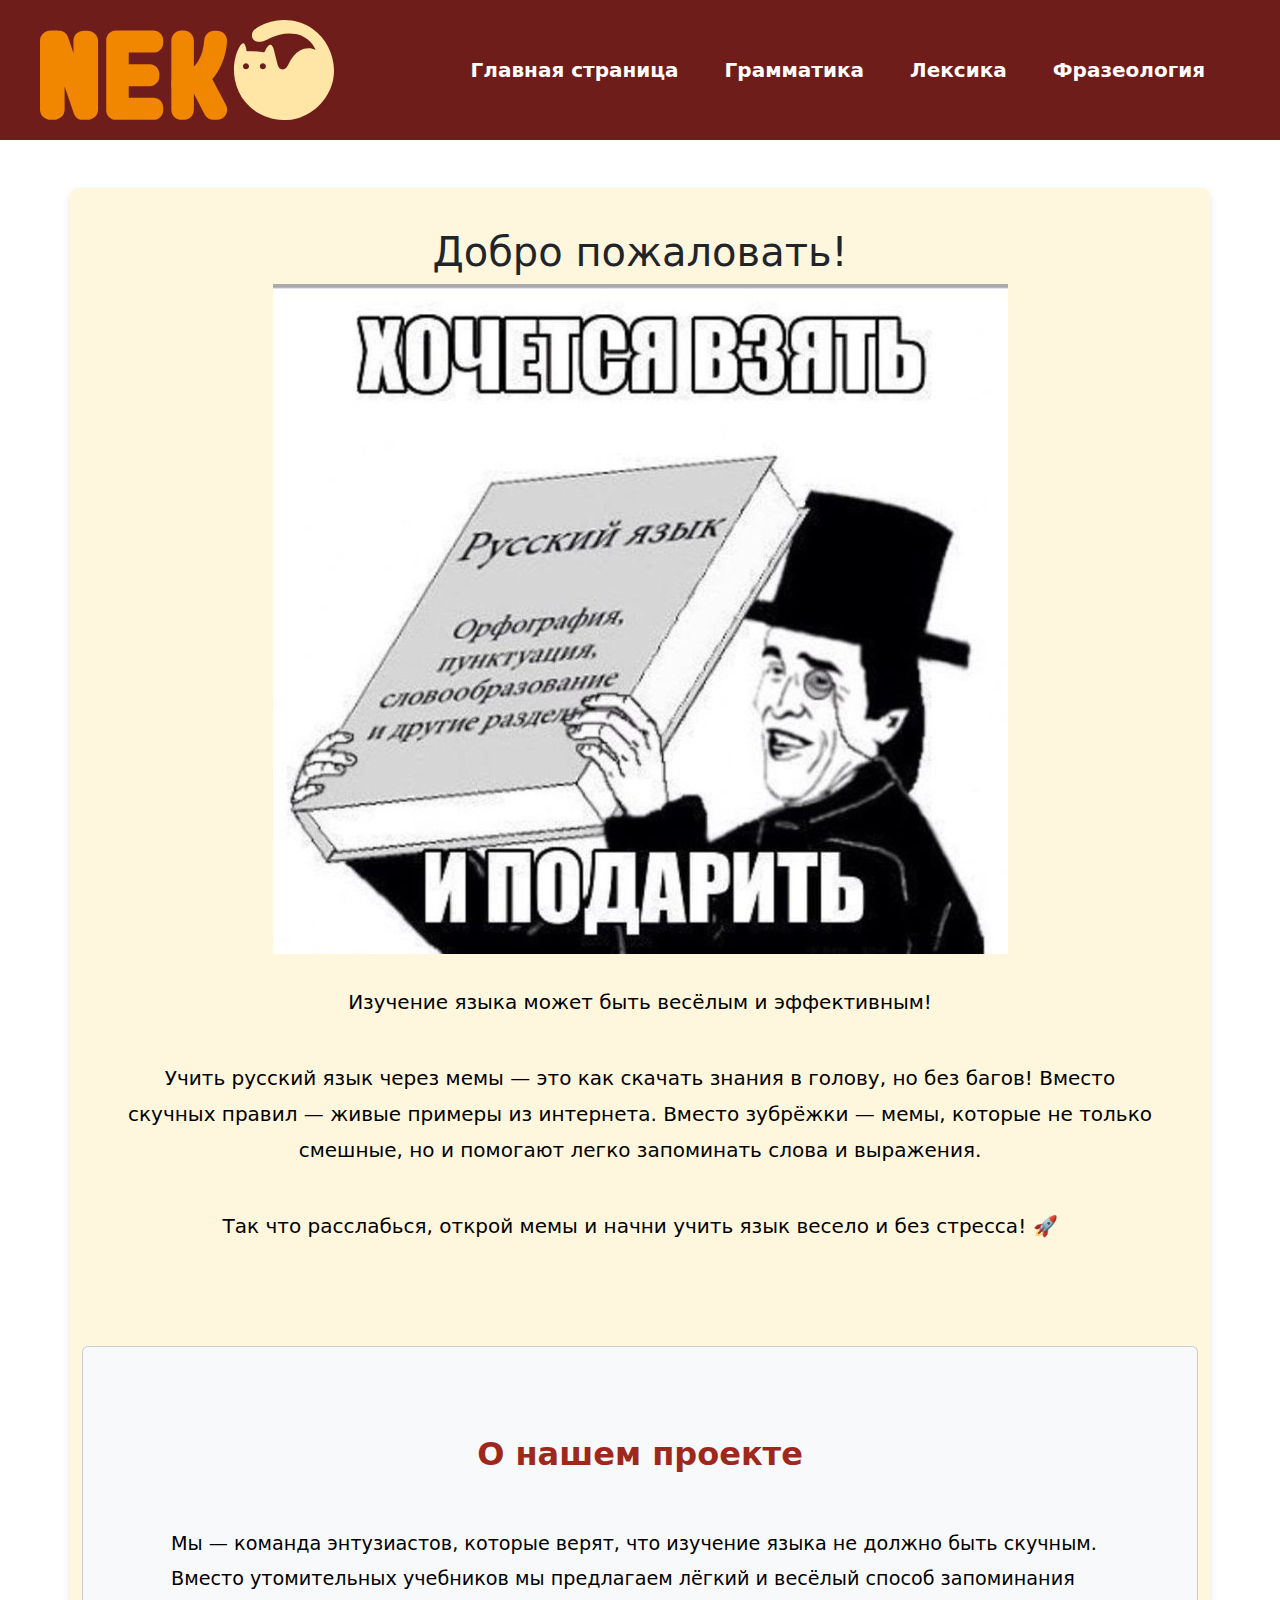
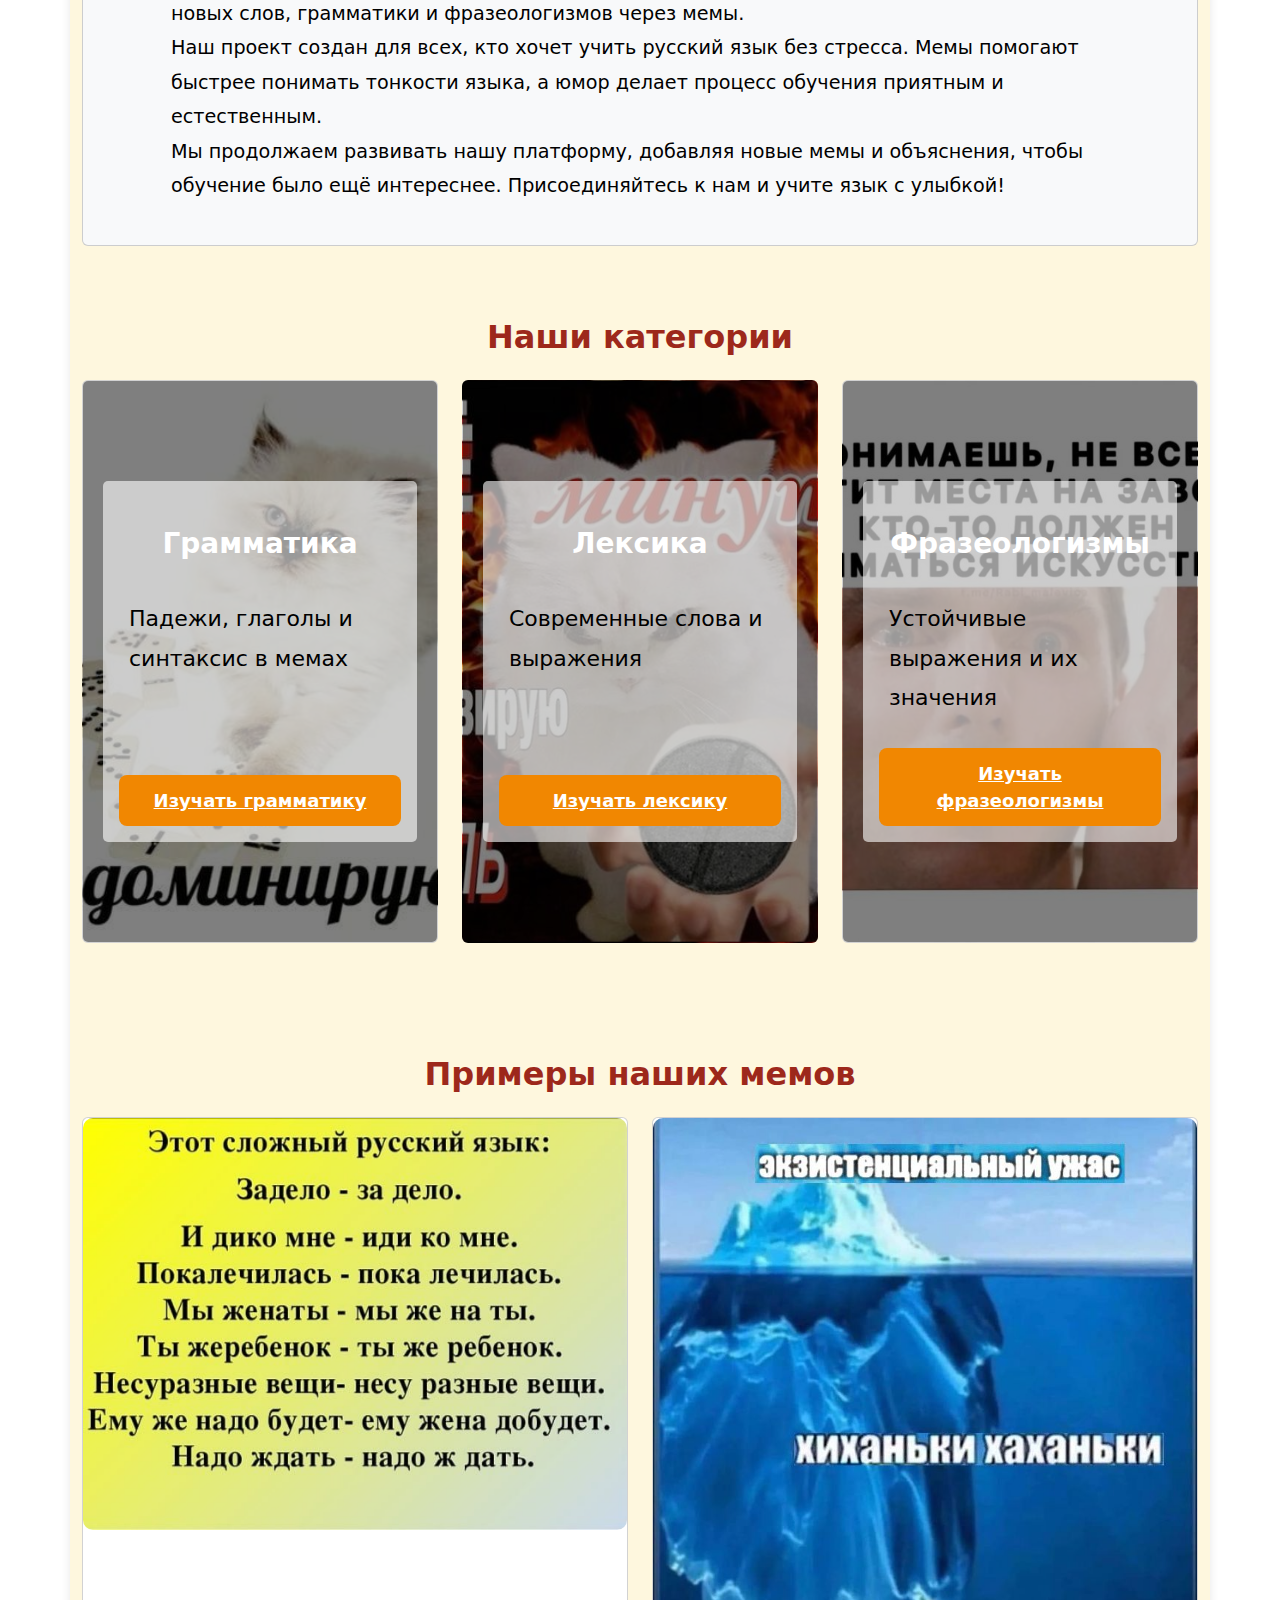
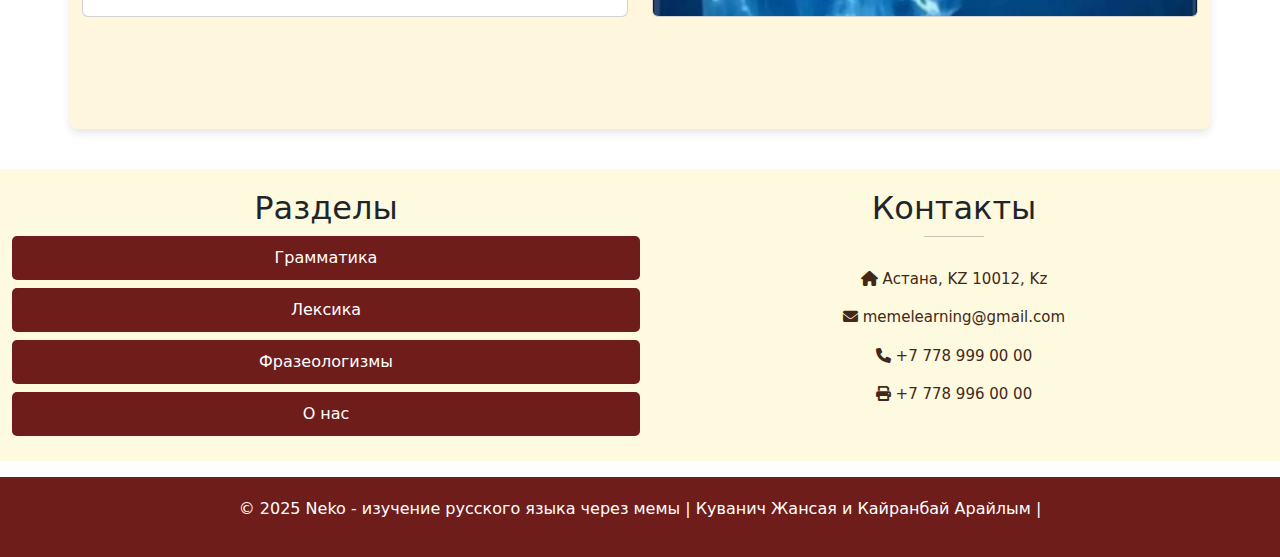
==== commit 240944e7: "next" ====
--- a/html/index.html
+++ b/html/index.html
@@ -56,16 +56,14 @@
     <section class="row mb-5">
       <div class="col-12 text-center mb-4">
           <h1>Добро пожаловать!</h1>
-          <h1>Учим русский язык через мемы</h1>
+          <figure>
+            <img src="../css/meme/main.jpeg">
+          </figure>
           <p class="lead">Изучение языка может быть весёлым и эффективным!</p>
           <p class="lead">
-              Учить русский язык через мемы — это как скачать знания в голову, но без багов! 😂  
+              Учить русский язык через мемы — это как скачать знания в голову, но без багов!
               Вместо скучных правил — живые примеры из интернета. Вместо зубрёжки — мемы, которые не 
               только смешные, но и помогают легко запоминать слова и выражения.  
-          </p>
-          <p class="lead">
-              Например, ты узнаешь, почему "Кот в мешке" — это не просто кот, а рискованный выбор,  
-              а "Руки не доходят" — это не про длинные руки, а про нехватку времени. 😆  
           </p>
           <p class="lead">
               Так что расслабься, открой мемы и начни учить язык весело и без стресса! 🚀
@@ -76,23 +74,19 @@
   
 
   <section class="row mb-5">
-    <div class="col-12 mb-4">
+    <div class="col-12 mb-4" id="aboutus">
         <div class="card bg-light">
             <div class="card-body text-center p-5">
                 <h2 class="mb-4">О нашем проекте</h2>
                 <p>
                     Мы — команда энтузиастов, которые верят, что изучение языка не должно быть скучным. 
                     Вместо утомительных учебников мы предлагаем лёгкий и весёлый способ запоминания 
-                    новых слов, грамматики и фразеологизмов через мемы.
-                </p>
-                <p>
+                    новых слов, грамматики и фразеологизмов через мемы.<br>
                     Наш проект создан для всех, кто хочет учить русский язык без стресса. Мемы помогают 
-                    быстрее понимать тонкости языка, а юмор делает процесс обучения приятным и естественным.
-                </p>
-                <p>
+                    быстрее понимать тонкости языка, а юмор делает процесс обучения приятным и естественным.<br>
                     Мы продолжаем развивать нашу платформу, добавляя новые мемы и объяснения, 
                     чтобы обучение было ещё интереснее. Присоединяйтесь к нам и учите язык с 
-                    улыбкой! 😊🚀
+                    улыбкой!
                 </p>
             </div>
         </div>
@@ -107,8 +101,8 @@
           <div class="card h-100 text-white overlay-card grammar-bg">
               <div class="card-body">
                   <h3 class="card-title">Грамматика</h3>
-                  <p class="card-text">Падежи, глаголы и синтаксис в мемах</p>
-                  <a href="grammar.html" class="btn btn-primary">Изучать грамматику</a>
+                  <p class="card-text1">Падежи, глаголы и синтаксис в мемах</p>
+                  <a href="grammar.html" class="btn-nav">Изучать грамматику</a>
               </div>
           </div>
       </div>
@@ -117,8 +111,8 @@
           <div class="card h-100 text-white overlay-card vocabulary-bg">
               <div class="card-body">
                   <h3 class="card-title">Лексика</h3>
-                  <p class="card-text">Современные слова и выражения</p>
-                  <a href="leksika.html" class="btn btn-primary">Изучать лексику</a>
+                  <p class="card-text1">Современные слова и выражения</p>
+                  <a href="leksika.html" class="btn-nav">Изучать лексику</a>
               </div>
           </div>
       </div>
@@ -127,8 +121,8 @@
           <div class="card h-100 text-white overlay-card phrases-bg">
               <div class="card-body">
                   <h3 class="card-title">Фразеологизмы</h3>
-                  <p class="card-text">Устойчивые выражения и их значения в современном русском языке</p>
-                  <a href="frazeo.html" class="btn btn-primary">Изучать фразеологизмы</a>
+                  <p class="card-text1">Устойчивые выражения и их значения</p>
+                  <a href="frazeo.html" class="btn-nav">Изучать фразеологизмы</a>
               </div>
           </div>
       </div>
@@ -141,22 +135,17 @@
             <div class="row">
                 <div class="col-md-6 mb-4">
                     <div class="card">
-                        <img src="/api/placeholder/400/300" class="card-img-top" alt="Пример мема 1">
-                        <div class="card-body">
+                        <img src="../css/meme/rus.jpg" class="card-img-top" alt="Пример мема 1">
+                        <!-- <div class="card-body">
                             <h5 class="card-title">Правило "Жи-Ши"</h5>
                             <p class="card-text">Запоминаем через мем основное правило правописания</p>
                             <p class="card-text"><small class="text-muted">ЖИ-ШИ всегда пиши с буквой И</small></p>
-                        </div>
+                        </div> -->
                     </div>
                 </div>
                 <div class="col-md-6 mb-4">
                     <div class="card">
-                        <img src="/api/placeholder/400/300" class="card-img-top" alt="Пример мема 2">
-                        <div class="card-body">
-                            <h5 class="card-title">Глаголы движения</h5>
-                            <p class="card-text">Разница между "идти" и "ходить" в одном меме</p>
-                            <p class="card-text"><small class="text-muted">Однократное vs многократное действие</small></p>
-                        </div>
+                        <img src="../css/meme/ice.jpeg" class="card-img-top" alt="Пример мема 2">
                     </div>
                 </div>
             </div>
@@ -170,9 +159,9 @@
         <h2>Разделы</h2>
         <div >
             <a href="grammar.html" class="link-item d-block mb-2">Грамматика</a>
-            <a href="vocabulary.html" class="link-item d-block mb-2">Лексика</a>
-            <a href="practice.html" class="link-item d-block mb-2">Практика</a>
-            <a href="about.html" class="link-item d-block">О нас</a>
+            <a href="leksika.html" class="link-item d-block mb-2">Лексика</a>
+            <a href="frazeo.html" class="link-item d-block mb-2">Фразеологизмы</a>
+            <a href="#aboutus" class="link-item d-block">О нас</a>
         </div>
     </div>
 
--- a/css/styles.css
+++ b/css/styles.css
@@ -101,14 +101,17 @@
     background-size: cover;
     background-position: center;
 }
+.card-title {
+    font-weight: 700;
+    color: #000;
+}
 .overlay-card p {
     position: relative;
     z-index: 2;
-    background: rgba(0, 0, 0, 0.6); /* Затемненный фон */
-    color: #fff; /* Белый текст */
+    color: #000; /* Белый текст */
     padding: 10px;
     border-radius: 5px;
-    border: 2px solid rgba(255, 255, 255, 0.8); /* Белая полупрозрачная рамка */
+   font-size: 22px;
     display: inline-block; /* Чтобы рамка была только вокруг текста */
 }
 
@@ -160,23 +163,78 @@
 
 /* Уникальные фоны */
 .grammar-bg {
-    background-image: url('../css/meme/grammar.jpg');
+    background-image: url('../css/meme/home.jpeg');
 }
 
 .vocabulary-bg {
-    background-image: url('../css/meme/jiza.jpeg');
+    background-image: url('../css/meme/home2.jpeg');
 }
 
 .phrases-bg {
-    background-image: url('../css/meme/fraz.jpg ');
+    background-image: url('../css/meme/home3.jpeg ');
 }
 
 /* Текст поверх фона */
 .overlay-card .card-body {
     position: relative;
+    background: rgba(255, 255, 255, 0.6);
+    border-radius: 5px;
     z-index: 2;
 }
-
+.card {
+    display: flex;
+    flex-direction: column;
+    height: 100%; /* Делаем карточки одинаковой высоты */
+}
+#sobaka {
+    width: 520px;
+}
+.row {
+    display: flex;
+    flex-wrap: wrap;
+    align-items: stretch; /* Выровняет все колонки */
+}
+.card-body {
+    flex-grow: 1;
+    display: flex;
+    flex-direction: column;
+    justify-content: space-between; /* Равномерно распределяет содержимое */
+    text-align: center;
+}
+.card-body p {
+  color:#000;
+}
+.card-text {
+    flex-grow: 1; /* Растягивает текст, чтобы он заполнял пространство */
+    display: flex;
+    align-items: center;
+    justify-content: center;
+    min-height: 50px; /* Минимальная высота текста для выравнивания */
+    padding: 0 10px;
+}
+.card-text1 {
+    flex-grow: 1; /* Растягивает текст, чтобы он заполнял пространство */
+    display: flex;
+    align-items: center;
+    justify-content: center;
+    min-height: 50px; /* Минимальная высота текста для выравнивания */
+    padding: 0 10px;
+}
+.btn-nav {
+    padding: 12px 24px;
+    border: none;
+    border-radius: 8px;
+    cursor: pointer;
+    font-weight: 600;
+    font-size: 18px;
+    color: #fff;
+    background-color: var(--secondary-light);
+    transition: background-color 0.3s ease, color 0.3s ease;
+
+}
+.btn-nav:hover {
+    background-color: var(--accent-light);
+}
 
 .list-unstyled {
     text-align: center;
@@ -210,14 +268,13 @@
     transition: all 1s ease;
 } 
 
-
-
-figure img {
-    border-radius: 10px;
-    width: auto;
-    box-shadow: 0px 4px 8px rgba(0, 0, 0, 0.3);
-}
-
+#hard-meme img {
+    width:auto;
+}
+.lead {
+    text-align: center;
+    color: #000;
+}
 main p {
     font-size: 1.2em;
     color: #4a4a4a;
@@ -225,7 +282,9 @@
     margin: 20px 0;
     text-align: left;
 }
-
+.card-header {
+    background-color: var(--primary-light);
+}
 /* Section Headings */
 main h2, .section-heading {
     font-size: 2em;
@@ -415,12 +474,16 @@
 .link-item {
     display: flex; /* Flexbox for icon and text alignment */
     align-items: center; /* Center items vertically */
-    background-color: #f8d3d3; /* Light pink background */
+    background-color: var(--primary-light); /* Light pink background */
+    color: #fff;
     padding: 10px; /* Padding for the link */
     margin: 5px 0; /* Margin between links */
     text-decoration: none; /* Remove underline */
     border-radius: 5px; /* Rounded corners */
     transition: background-color 0.3s; /* Transition for hover effect */
+}
+.link-item:hover {
+    background-color: var(--accent-light);
 }
 .link-item span {
     font-weight: bold; /* Make text bold */
@@ -779,6 +842,9 @@
 
 .card img {
     border-radius: 10px;
+    justify-content: center;
+    align-items: center;
+
 }  
   /* On hover, the card will scale up and add a shadow */
 .card:hover {
--- a/css/index.css
+++ b/css/index.css
@@ -123,22 +123,7 @@
       margin: 15px auto;
   }
 
-  /* Adjust the form */
-  form {
-      width: 95%; /* Use almost full screen width */
-      padding: 15px; /* Reduce padding */
-      margin: 15px auto; /* Center the form */
-      border-radius: 6px; /* Adjust border radius */
-  }
-
-  /* Adjust input fields and text areas */
-  .form input[type="text"],
-  .form input[type="email"],
-  .form textarea {
-      font-size: 0.9em; /* Smaller font size */
-      padding: 6px; /* Reduce padding */
-      margin-bottom: 10px; /* Reduce margin */
-  }
+
 
   /* Adjust labels */
   #order .form label {
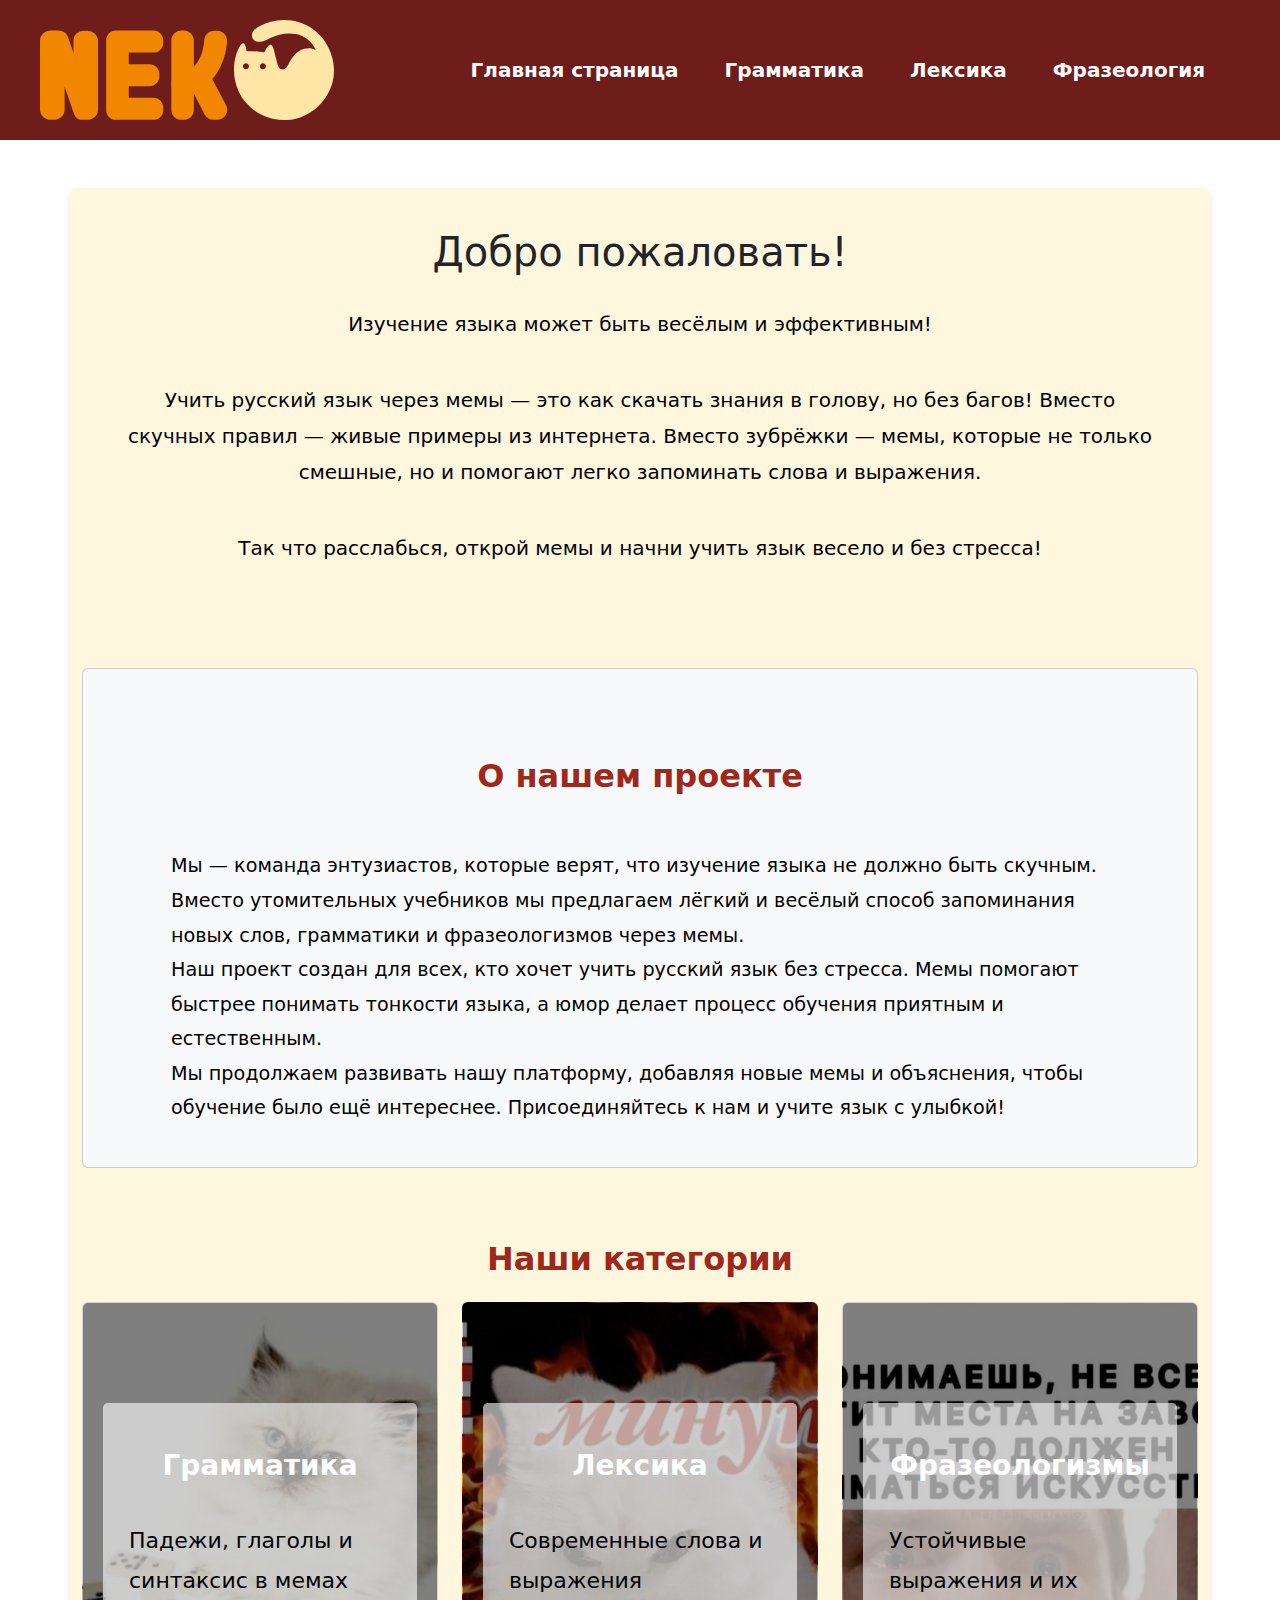
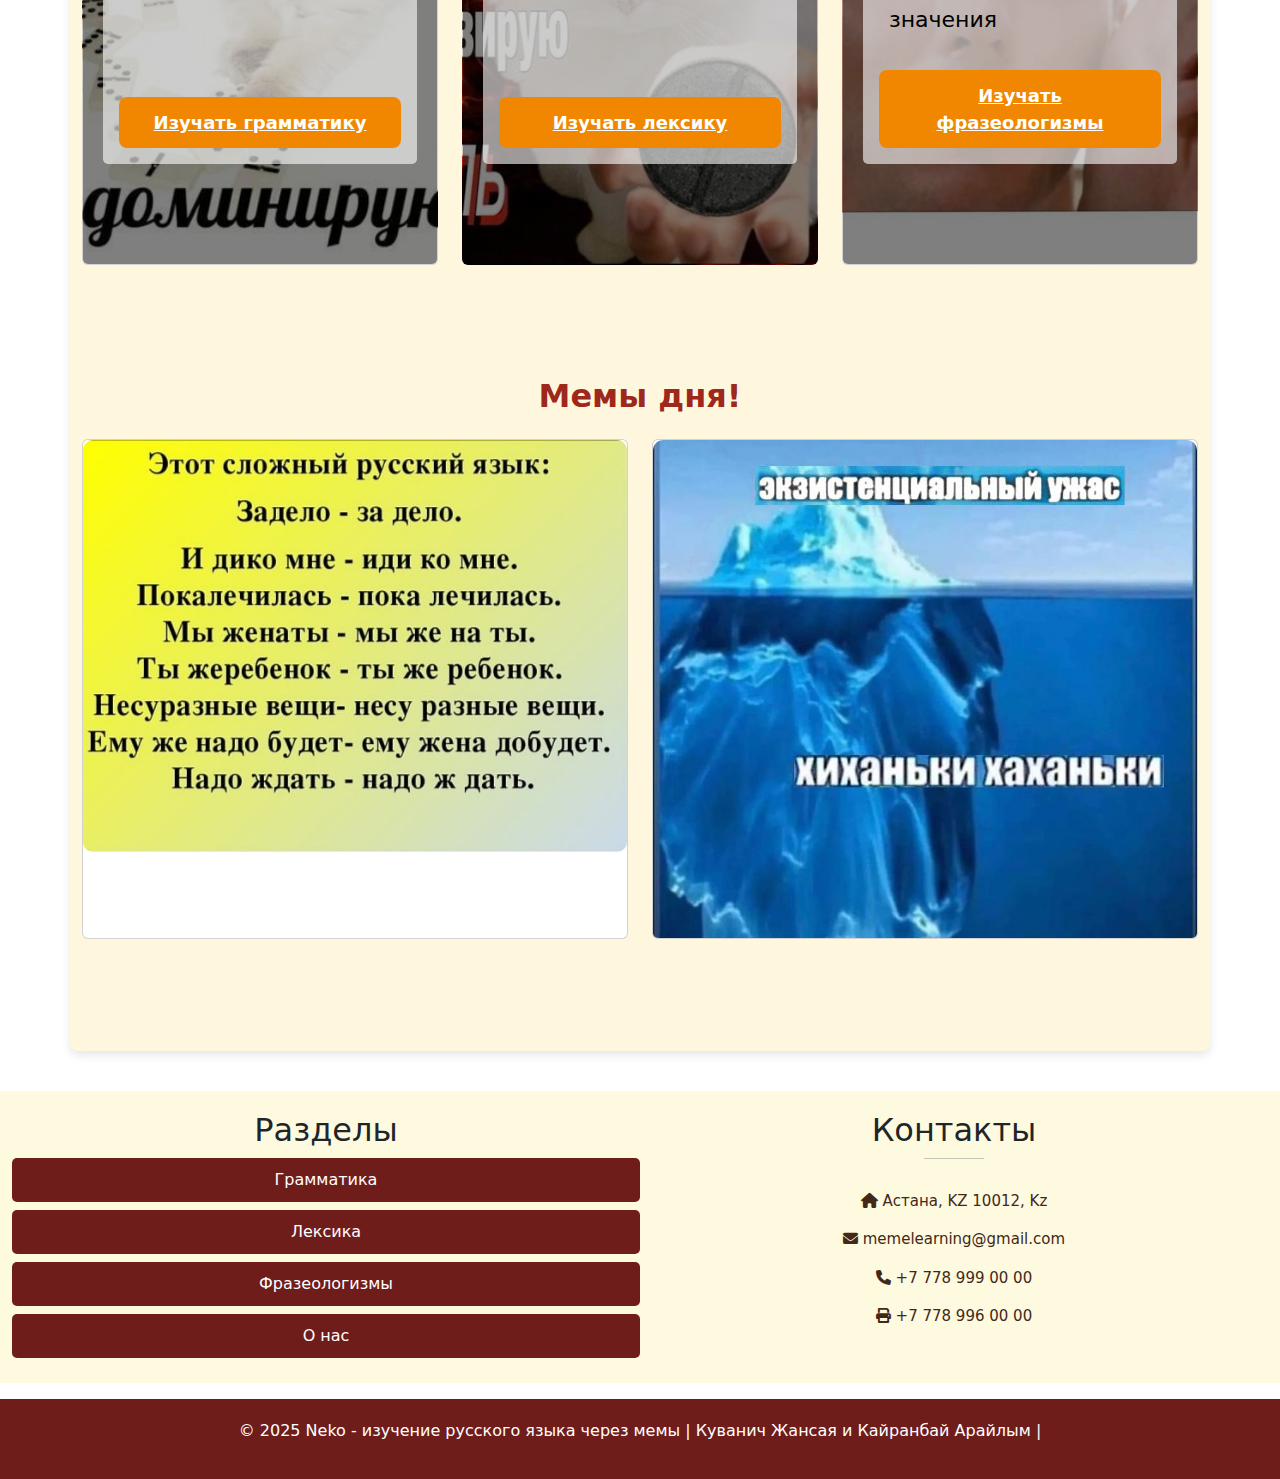
==== commit 839f6431: "fin" ====
--- a/html/index.html
+++ b/html/index.html
@@ -56,9 +56,9 @@
     <section class="row mb-5">
       <div class="col-12 text-center mb-4">
           <h1>Добро пожаловать!</h1>
-          <figure>
+          <!-- <figure>
             <img src="../css/meme/main.jpeg">
-          </figure>
+          </figure> -->
           <p class="lead">Изучение языка может быть весёлым и эффективным!</p>
           <p class="lead">
               Учить русский язык через мемы — это как скачать знания в голову, но без багов!
@@ -66,7 +66,7 @@
               только смешные, но и помогают легко запоминать слова и выражения.  
           </p>
           <p class="lead">
-              Так что расслабься, открой мемы и начни учить язык весело и без стресса! 🚀
+              Так что расслабься, открой мемы и начни учить язык весело и без стресса!
           </p>
       </div>
   </section>
@@ -131,7 +131,7 @@
 
     <section class="row mb-5">
         <div class="col-12">
-            <h2 class="text-center mb-4">Примеры наших мемов</h2>
+            <h2 class="text-center mb-4">Мемы дня!</h2>
             <div class="row">
                 <div class="col-md-6 mb-4">
                     <div class="card">
--- a/css/styles.css
+++ b/css/styles.css
@@ -8,6 +8,7 @@
 }
 #page-container {
     opacity: 1;
+    background-color: #fff;
     transition: opacity 0.5s ease;
 }
 body {
@@ -277,7 +278,7 @@
 }
 main p {
     font-size: 1.2em;
-    color: #4a4a4a;
+    color: #000;
     line-height: 1.8;
     margin: 20px 0;
     text-align: left;
@@ -348,46 +349,33 @@
     font-size: 0.9em;
     color: #666;
 }
+.card-par {
+    max-width: 600px;
+    margin: auto;
+    background: #fff;
+    border-radius: 10px;
+    padding: 20px;
+  }
+  img {
+    border-radius: 5px;
+  }
+  button {
+    background-color: #ff6f61;
+    border: none;
+  }
 
 main p {
     font-size: 1.2em;
-    color: #4a4a4a;
+    color: #000;
     line-height: 1.8;
     margin: 20px 0;
     padding: 10px 40px;
 }
-.btn-success {
-    background-color: #e57373; /* Your custom color */
-    border-color: #fff; /* Border color, if any */
-
-}
-.custom-btn:hover {
-    background-color: #e5a3a3 ;}
-    .custom-bg-pink {
-        background-color: #e5a3a3; 
-    }
-    
-.carousel-control-prev,
-.carousel-control-next {
-        width: 5%; /* Adjust width for more space */
-    }
-    
-.carousel-item img {
-        height: auto;
-        width: 100%;
-        object-fit: cover; /* Ensure images cover the space without distortion */
-    }
-.carousel-control-prev-icon,
-.carousel-control-next-icon {
-        background-image: url("data:image/svg+xml;charset=utf8,%3Csvg xmlns='https://www.w3.org/2000/svg' fill='fff' viewBox='0 0 8 8'%3E%3Cpath d='M5.25 0l-4 4 4 4 1.5-1.5-2.5-2.5 2.5-2.5-1.5-1.5z'/%3E%3C/svg%3E");
-    }
-.carousel-inner .carousel-item {
-        transition: -webkit-transform 2s ease;
-        transition: -moz-transform 2s ease;
-        transition: -ms-transform 2s ease;
-        transition: transform 2s ease;
-        transition: all 2s ease;
-      }
+.sponge {
+    width: auto;
+    border-radius: 5px;
+    box-shadow: 10px 10px 20px rgba(0, 0, 0, 0.3);
+}
       
 .social-links {
         background-color: none;
@@ -580,7 +568,7 @@
     transition: background-color 0.3s ease, color 0.3s ease;
 
 }
-.btn-submit1 {
+.btn-par, .show-rule-btn {
     padding: 12px 24px;
     border: none;
     border-radius: 8px;
@@ -593,51 +581,30 @@
 
 }
 
-.btn-create:hover{
-background-color: var(--accent-dark);
-}
-.btn-submit1:hover,
-.btn-create:hover{
+.btn-par:hover, .show-rule-btn:hover{
 background-color: var(--accent-light);
-}
-.btn-submit {
-    padding: 12px 24px;
-    border: none;
-    border-radius: 8px;
-    cursor: pointer;
-    transition: background-color 0.3s ease, color 0.3s ease;
-}
-.btn-submit {
-    background-color:#e5a3a3;
-    font-weight: 600;
-    font-size: 18px;
-    color: #fff;
-}
-.btn-submit:hover {
-    background-color: #e57373;
-
-}
-
-.btn-close-popup {
-    background: transparent; /* Make background transparent */
-    border: none; /* Remove border */
-    color: #000; /* Set color */
-    font-size: 20px; /* Set font size */
-    cursor: pointer; /* Change cursor to pointer */
-    position: absolute; /* Position it absolutely */
-    top: 10px;
-    right: 10px; 
-}
-
-#newsletter {
-    position: relative; /* Make the form a positioned ancestor */
-    padding: 20px; /* Add padding around the form */
-}
-
-
-.btn-submit:hover {
-    background-color: #d89494;
-}
+text-decoration: underline;
+color:#fff;
+}
+
+.rule-container {
+    background: white;
+    padding: 20px;
+    border-radius: 10px;
+    box-shadow: 0 4px 8px rgba(0, 0, 0, 0.1);
+    display: inline-block;
+    text-align: left;
+    max-width: 600px;
+}
+.meme-image {
+    display: block; /* Делаем изображение блочным элементом */
+    margin: 10px auto; /* Автоматические отступы по бокам */
+    width: 100%; /* Или max-width: 400px; для ограничения размера */
+    max-width: 400px; /* Чтобы картинка не была слишком большой */
+    border-radius: 10px;
+}
+
+
 @keyframes fadeInUp {
     /* from {
         opacity: 0;
@@ -663,63 +630,6 @@
     display: flex;
     opacity: 1;
 } 
-
-.accordion-section {
-    margin-top: 20px; 
-    padding: 0 20px; 
-}
-  
-.accordion {
-    background-color: #ba7070;
-    color: #ffffff;
-    cursor: pointer;
-    padding: 18px;
-    width: 90%; 
-    text-align: center;
-    border: none;
-    outline: none;
-    transition: 0.4s;
-    margin: 0 auto 10px auto; /* центрирует элемент и добавляет отступ снизу */
-    border-radius: 5px;
-    font-weight: 500;
-    font-size: large;
-}
-  
-.accordion:hover,
-.accordion.active {
-    background-color: #e5a3a3; 
-}
-  
-.panel {
-    padding: 0 18px;
-    background-color: white;
-    width: 90%;
-    margin: 0 auto;
-    max-height: 0;
-    overflow: hidden;
-    transition: max-height 0.2s ease-out;
-    border-radius: 5px;
-}
-  
-
-.accordion:after {
-    content: '🤍'; 
-    font-size: 13px;
-    float: right;
-    margin-left: 5px;
-}
-
-
-.btn-custom {
-    background-color: #e5a3a3 !important; 
-    color: #ffffff;
-    padding: 15x 30px;
-    border-radius: 16px;
-    border: none;
-    cursor: pointer;
-    font-size: 16px;
-    transition: background-color 0.3s ease, transform 0.2s ease;
-}
   
 .btn-custom{
     background-color: var(--primary-light) !important; 
@@ -1133,7 +1043,7 @@
     border: none;
     border-radius: 10px;
     cursor: pointer;
-    color: #e57171;
+    color: var(--primary-light);
 }
   
 #menu {
@@ -1157,6 +1067,10 @@
     margin: 10px 0;
     font-size: 18px;
 }
+#menu a:hover {
+    color: var(--secondary-light);
+    text-decoration:underline ;
+}
 
   
   
--- a/css/index.css
+++ b/css/index.css
@@ -13,17 +13,6 @@
     border-radius: 10px; /* Slightly reduce the rounding */
 }
 
-.accordion {
-    width: 100%; /* Make accordions take full width */
-    padding: 14px; /* Reduce padding for a more compact design */
-    font-size: 16px; /* Adjust font size */
-}
-
-#quoteDisplay {
-    font-size: 20px; /* Slightly smaller font size for quotes */
-    margin-bottom: 15px; /* Reduce space below the text */
-}
-
 .content-box {
     padding: 15px; /* Reduce padding */
     font-size: 14px; /* Adjust text size */
@@ -39,49 +28,6 @@
     padding: 6px 18px; /* Compact button padding */
 }
 
-/* Adjust text alignment for smaller screens */
-#greeting, #randomQuoteSection {
-    text-align: left; /* Align text to the left if necessary */
-    font-size: 16px; /* Smaller text size */
-}
-  .accordion, .panel, .card {
-    width: 100%; /* Make elements full width */
-    font-size: 0.9em; /* Reduce font size */
-}
-.form-container {
-    padding: 10px; /* Decrease padding */
-}
-  #nextb, #nextb2, #backb, #backb2, #finish {
-    width: 100%; /* Full width for buttons on smaller screens */
-    font-size: 16px; /* Reduce font size */
-}
-
-#order .form input[type="submit"] {
-    font-size: 0.9em; /* Reduce font size for smaller screens */
-    padding: 8px 16px; /* Adjust padding */
-}
-
-.team {
-    flex-direction: column; /* Stack team members vertically */
-    margin: 20px 0;
-    padding: 20px 0;
-}
-
-.team-member {
-    width: 80%; /* Make team members narrower */
-    text-align: center;
-    margin: 10px auto; /* Center them */
-}
-
-.seasonal-menu {
-    grid-template-columns: 1fr; /* Single column layout */
-    gap: 10px; /* Smaller gap */
-    padding: 20px 10px;
-}
-
-.smenu-item img {
-    height: 200px; /* Reduce image height */
-}
 
 main p {
     font-size: 1em; /* Smaller font size */
@@ -176,42 +122,12 @@
       max-width: 100%;
       height: 250px; /* Smaller height */
   }
-  #getQuoteButton {
-    background-color: #e5a3a3; /* Keep the same color */
-    color: #ffffff;
-    padding: 8px 20px; /* Reduce padding for smaller screens */
-    border-radius: 12px; /* Slightly smaller border radius */
-    border: none;
-    width: 100%;
-    cursor: pointer;
-    font-size: 14px; /* Reduce font size */
-    text-align: center; /* Center-align text */
-}
+
 
       figure img {
         border-radius: 8px; /* Slightly smaller border-radius for smaller screens */
-        width: 100%;
+        width: 300px;
         box-shadow: 0px 3px 6px rgba(0, 0, 0, 0.2); /* Reduced box-shadow for smaller screens */
-    }
-      .btn-login, .btn-logout, .btn-profile, .btn-signup1, .btn-logout2 {
-        margin: 0 8px; /* Reduce margin */
-        padding: 8px 16px; /* Compact padding */
-        font-size: 14px; /* Smaller font for buttons */
-    }
-
-    .profile-popup {
-        width: 90%; /* Take full width of screen */
-        height: auto; /* Adjust height automatically */
-        padding: 15px;
-    }
-
-    .profile-popup h1, .profile-popup p {
-        font-size: 16px; /* Smaller font size */
-    }
-
-    .btn-logout2 {
-        width: 100%; /* Make logout button take full width */
-        bottom: 10px; /* Adjust position */
     }
 
     /* .login-box, .signup-box {
@@ -219,20 +135,6 @@
         padding: 15px;
     } */
 
-    /* Reduce padding in text areas */
-    .light-mode #contact-us p, .dark-mode #contact-us p {
-        font-size: 14px;
-        text-align: left; /* Align text to the left */
-    }
-
-    .light-mode h3, .light-mode h4, .dark-mode h3, .dark-mode h4 {
-        font-size: 18px; /* Smaller font for headings */
-    }
-
-    /* Adjust useful link */
-    .light-mode #useful-link a, .dark-mode #useful-link a {
-        font-size: 18px;
-    }
 }
   @media (max-width: 768px) {
     .burger-menu {
@@ -251,17 +153,11 @@
       font-size: 15px; /* Moderate font size */
   }
 
-  .light-mode footer {
+  footer {
     padding: 15px 10px;
     font-size: 14px; /* Adjust font size for better readability */
     text-align: center; /* Center-align text for a cleaner look */
 }
-.dark-mode footer {
-    padding: 10px 5px;
-    font-size: 14px; /* Adjust font size */
-    text-align: center;
-}
-
   .popup-box {
     position: relative;
       width: 90%; /* Make the popup box almost full width on smaller screens */
@@ -269,59 +165,13 @@
       border-radius: 8px; /* Slightly reduce the border radius */
   }
 
-  .form-container {
-      flex-direction: column; /* Ensure form elements stack vertically */
-      text-align: left; /* Align text to the left for better readability */
-  }
-
-  .form-label {
-      font-size: 14px; /* Decrease the label font size */
-  }
-
-  .form-input {
-      font-size: 14px; /* Decrease the input font size */
-      padding: 10px; /* Reduce padding for a better fit */
-  }
-
-  .btn-submit {
-      font-size: 16px; /* Adjust button font size */
-      padding: 10px 15px; /* Adjust button padding */
-      width: 100%; /* Make the button full width */
-  }
-
-  .btn-close-popup2 {
-      font-size: 18px; /* Adjust font size for close button */
-      top: 8px; /* Adjust top position */
-      right: 8px; /* Adjust right position */
-  }
 /* Adjust the main container */
 main {
     padding: 20px;
     margin: 20px auto;
 }
 
-/* Adjust the form */
-form {
-    width: 90%; /* Make the form take up most of the screen width */
-    padding: 20px; /* Reduce padding */
-    margin: 20px auto; /* Center the form */
-    border-radius: 8px; /* Adjust border radius for a more compact look */
-}
-
-/* Adjust input fields and text areas */
-.form input[type="text"],
-.form input[type="email"],
-.form textarea {
-    font-size: 1em; /* Reduce font size */
-    padding: 8px; /* Reduce padding */
-    margin-bottom: 15px; /* Reduce margin */
-}
-
-/* Adjust labels */
-#order .form label {
-    font-size: 1em; /* Reduce label font size */
-    margin-bottom: 5px;
-}
+
 
 /* Adjust header */
 header {
@@ -349,12 +199,6 @@
     margin: 5px 0; /* Adjust margin for links */
 }
 
-/* Adjust buttons */
-.btn-submit {
-    width: 100%; /* Make button full width */
-    padding: 12px; /* Adjust padding */
-    font-size: 1em; /* Adjust font size */
-}
 
 .navbar-toggler-icon {
     width: 30px; /* Adjust the size of the toggler icon */
@@ -365,53 +209,15 @@
 main h2,
 .section-heading {
     font-size: 1.5em; /* Reduce font size */
-    margin: 20px 0; /* Adjust margins */
-}
-
-/* Adjust iframe */
-iframe {
-    max-width: 100%; /* Make iframe responsive */
-    height: 300px; /* Adjust height */
-}
+    margin: 10px; /* Adjust margins */
+}
+
 .navbar-nav {
     display: none; /* Hide normal navbar items on small screens */
   }
 
   .burger-menu {
     display: block; /* Show burger menu */
-  }
-
-  #auth-buttons {
-    display: none; /* Hide login/signup buttons outside burger on small screens */
-  }
-
-  #profile-section {
-    display: none; /* Hide profile button outside burger on small screens */
-  }
-  
-  .profile-popup {
-      width: 80%; /* Make it slightly smaller */
-      height: auto;
-      padding: 20px;
-  }
-
-  .profile-popup h1, .profile-popup p {
-      font-size: 18px; /* Adjust text size for better readability */
-  }
-
-  /* .login-box, .signup-box {
-      width: 90%;
-      padding: 20px;
-  } */
-
-  /* Adjust text sizes for smaller screens */
-  .light-mode #contact-us p, .dark-mode #contact-us p {
-      font-size: 15px;
-      text-align: center; /* Center align text on larger screens */
-  }
-
-  .light-mode h3, .light-mode h4, .dark-mode h3, .dark-mode h4 {
-      font-size: 20px; /* Medium font for headings */
   }
 
   /* Adjust useful link for medium-sized screens */
@@ -419,22 +225,6 @@
       font-size: 18px;
   }
 
-  .btn-logout2 {
-      width: 150px; /* Reduce width */
-      bottom: 20px; /* Keep it positioned at the bottom */
-  }
-    /* .login-box, .signup-box {
-      width: 90%; 
-      padding: 20px 10px; 
-  } */
-  .styled-button {
-      padding: 8px 16px; /* Adjust button size */
-      font-size: 14px; /* Reduce font size */
-  }
-    /* Adjustments for medium screens */
-    .team {
-      flex-direction: column; /* Stack team members vertically */
-  }
   .content-box {
       max-width: 90%; /* Reduce max width */
       margin: 10px auto; /* Less margin */
@@ -453,18 +243,6 @@
       padding: 10px 18px; /* Adjust padding */
   }
 
-  .team {
-      flex-direction: column; /* Stack team members vertically */
-      margin: 30px 0;
-      padding: 30px 0;
-      justify-content: center; /* Horizontally center the images */
-      align-items: center; 
-  }
-
-  .team-member {
-      width: 45%; /* Make team members narrower */
-      margin: 15px auto; /* Center them */
-  }
 
   .seasonal-menu {
       grid-template-columns: repeat(2, 1fr); /* Two-column layout */
@@ -479,6 +257,7 @@
   main p {
       font-size: 1.1em; /* Slightly larger font size */
       padding: 10px 30px; /* Moderate padding */
+      margin: 10px;
   }
 
   .btn-open-popup img {
@@ -510,7 +289,7 @@
         background-image: url("../css/logo.svg");
         width: 150px; /* Scale down the logo */
         justify-content: center;
-        height: auto; /* Maintain aspect ratio */
+        height: 50px; /* Maintain aspect ratio */
     }
 
     nav {
